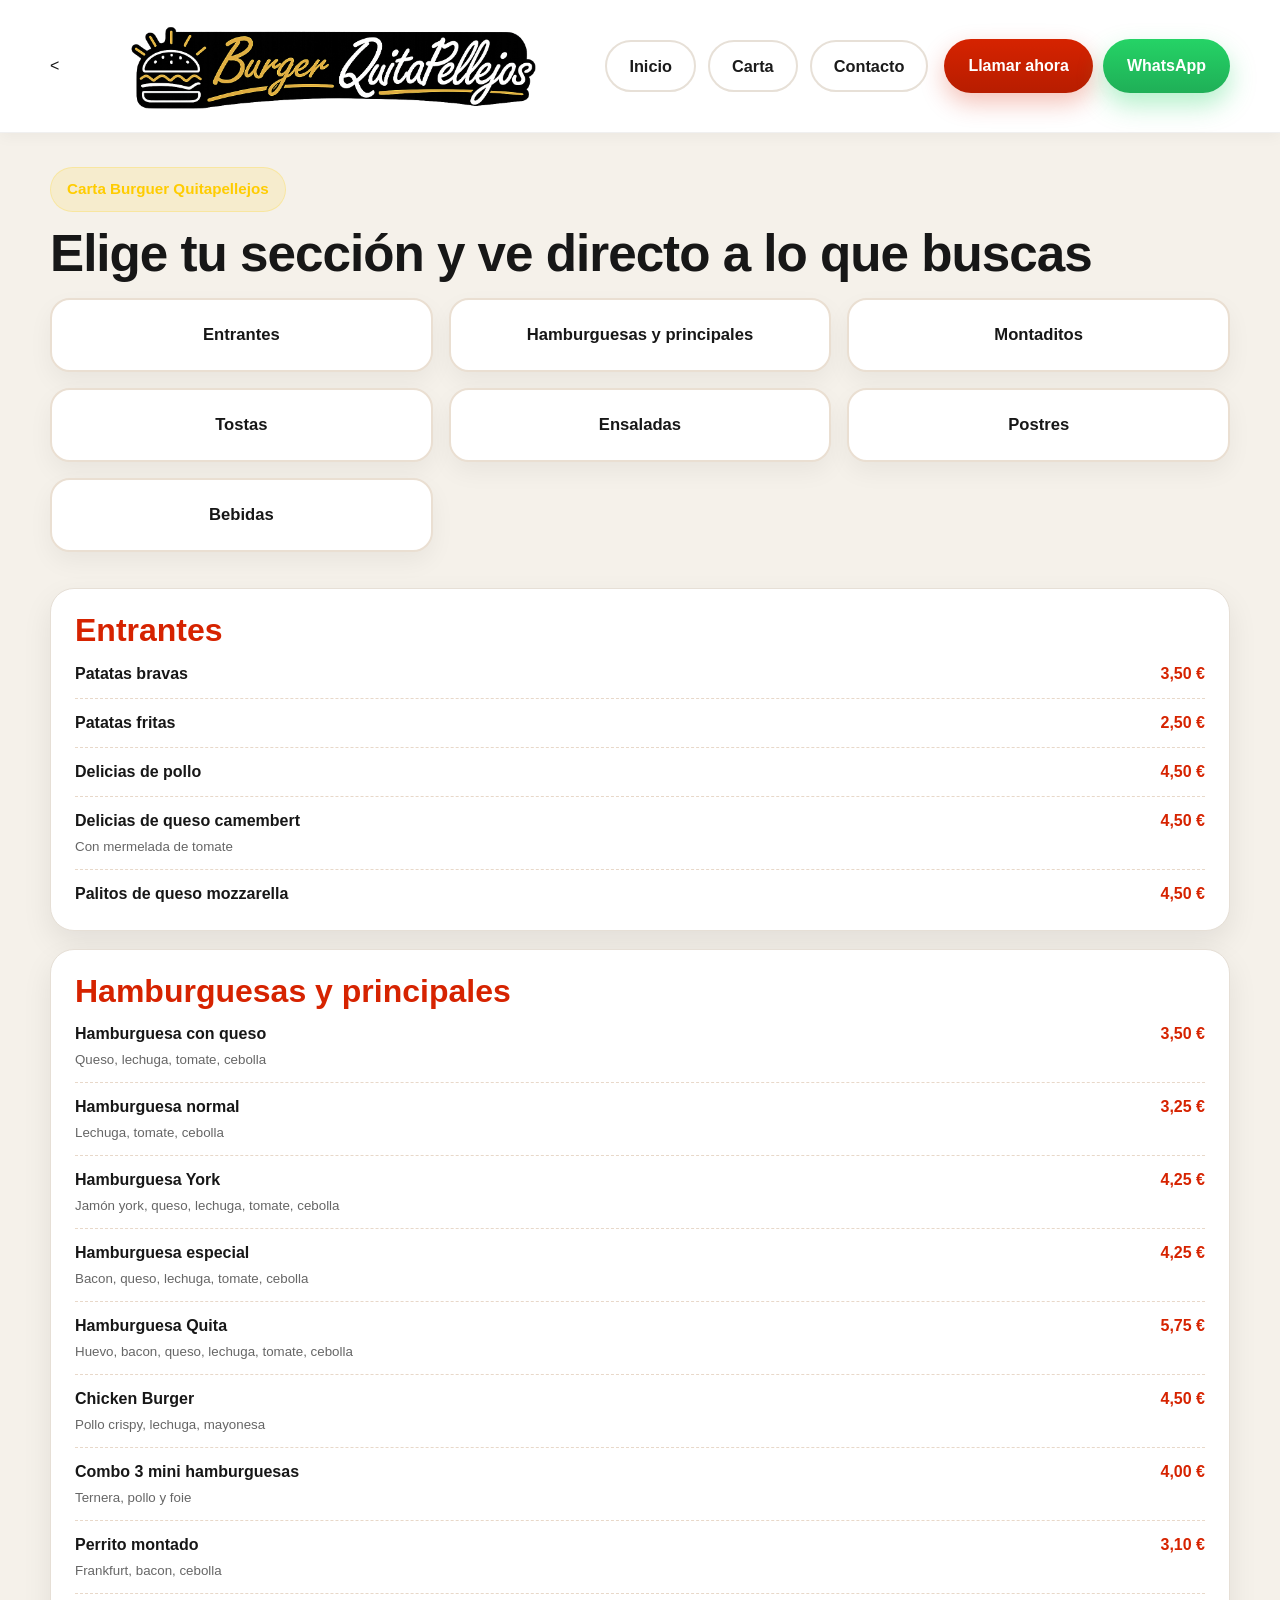
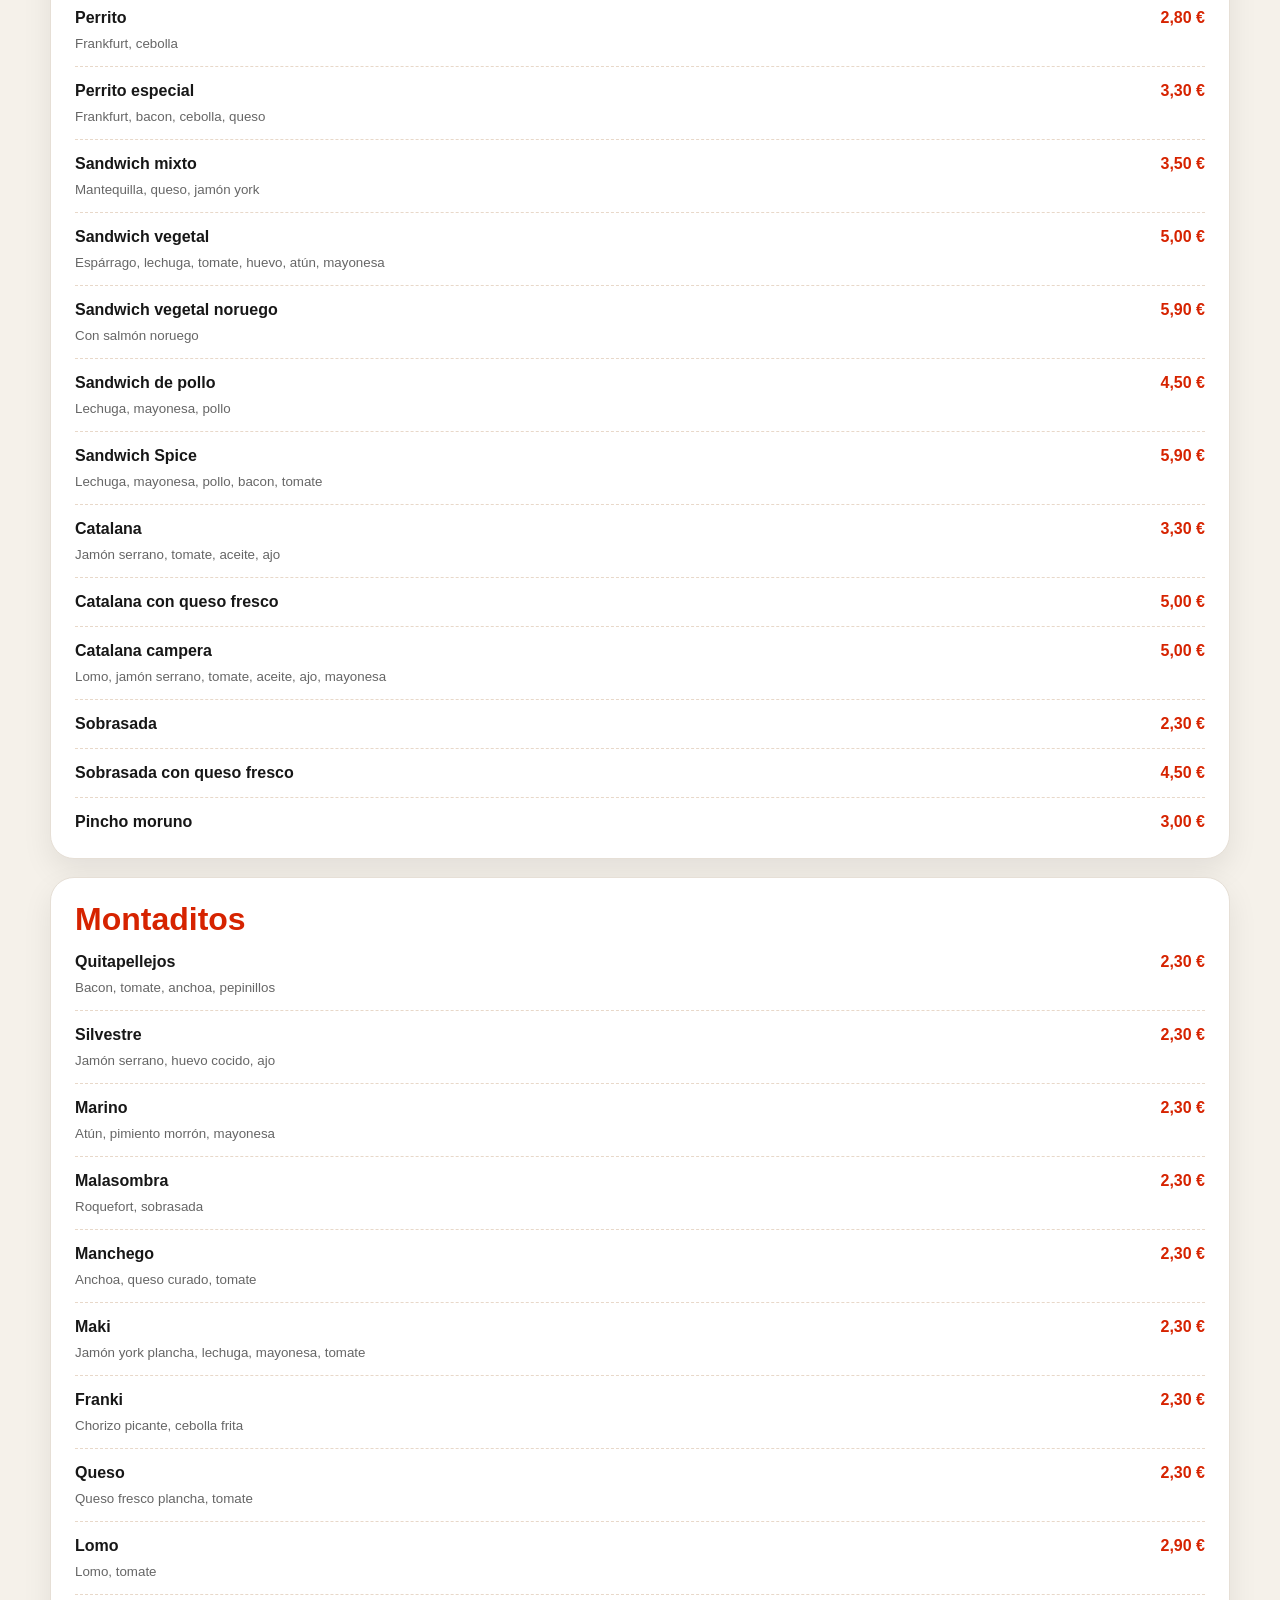
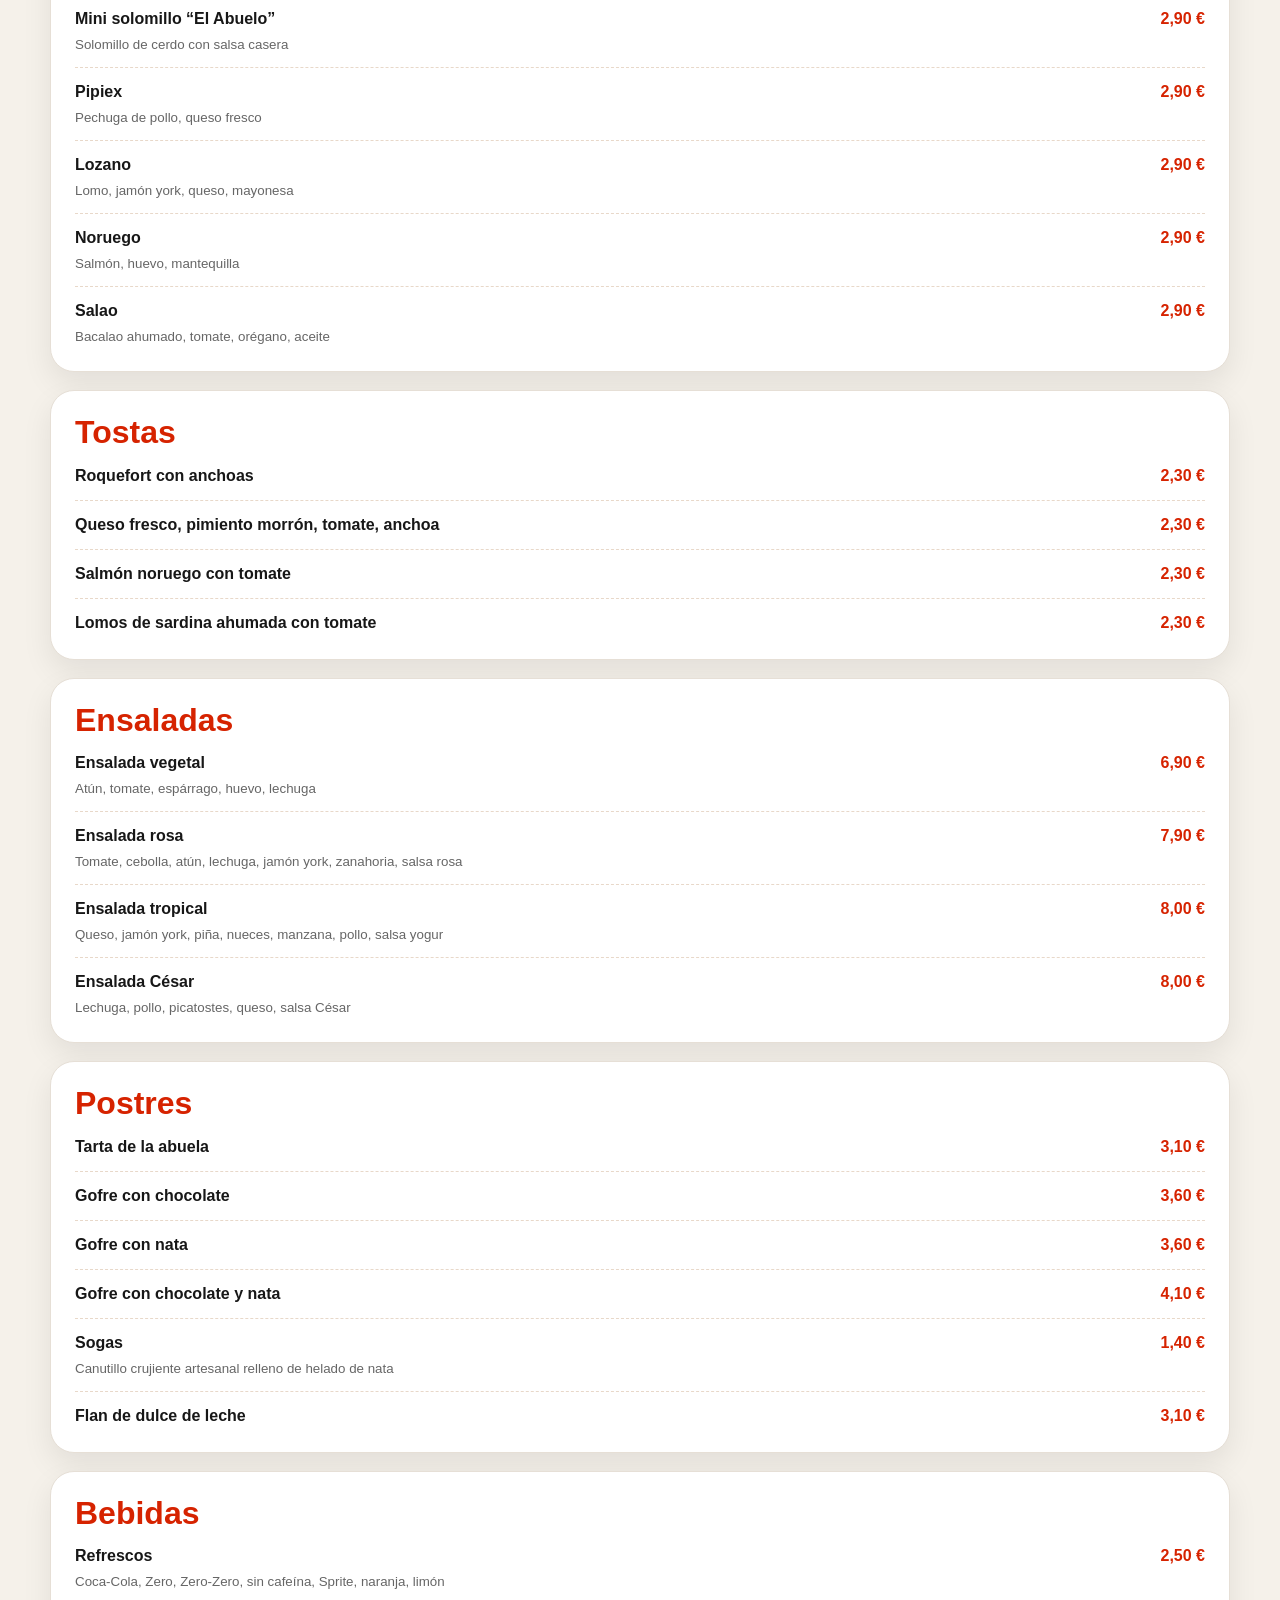
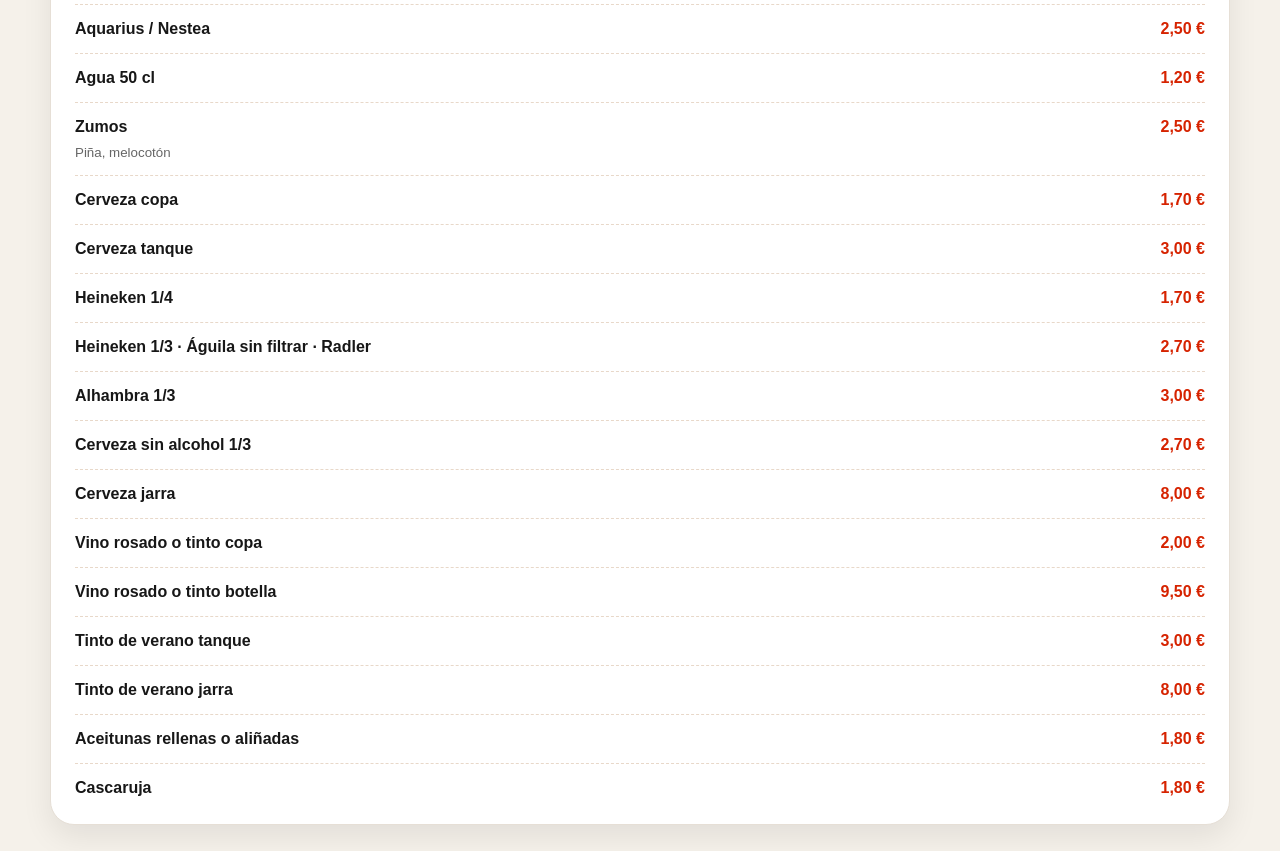
==== carta.html @ f45fd04a "Update carta.html" ====
<!DOCTYPE html>
<html lang="es">
<head>
  <meta charset="UTF-8" />
  <meta name="viewport" content="width=device-width, initial-scale=1.0" />
  <title>Carta | Quitapellejos Burguer Murcia</title>
  <meta name="description" content="Carta de Quitapellejos Burguer en Murcia. Entrantes, hamburguesas, montaditos, tostas, ensaladas, postres y bebidas." />
  <meta name="theme-color" content="#d62300" />
  <link rel="stylesheet" href="style.css" />
</head>
<body>

  <header class="topbar">
    <div class="container topbar-inner">
      <<a href="index.html" class="brand">
  <img src="logo1.png" alt="Burger Quitapellejos" class="brand-logo">
</a>

      <div class="nav">
        <nav class="nav-links">
          <a href="index.html">Inicio</a> 
          <a href="#menu-carta">Carta</a>
          <a href="index.html#contacto">Contacto</a>
        </nav>

        <div class="nav-cta nav-cta-double">
          <a class="btn btn-primary" href="tel:968346465">Llamar ahora</a>
          <a class="btn btn-whatsapp" href="https://wa.me/34639311161?text=Hola,%20quiero%20reservar%20mesa%20en%20Quitapellejos%20Burguer" target="_blank" rel="noopener">WhatsApp</a>
        </div>
      </div>
    </div>
  </header>

  <main id="menu-carta">
    <section class="menu-hero">
      <div class="container">
        <span class="eyebrow menu-eyebrow">Carta Burguer Quitapellejos </span>
        <h1 class="menu-title">Elige tu sección y ve directo a lo que buscas</h1>

        <div class="category-grid category-grid-menu">
          <a class="category-card" href="#entrantes">Entrantes</a>
          <a class="category-card" href="#principales">Hamburguesas y principales</a>
          <a class="category-card" href="#montaditos">Montaditos</a>
          <a class="category-card" href="#tostas">Tostas</a>
          <a class="category-card" href="#ensaladas">Ensaladas</a>
          <a class="category-card" href="#postres">Postres</a>
          <a class="category-card" href="#bebidas">Bebidas</a>
        </div>
      </div>
    </section>

    <section class="section">
      <div class="container full-menu-onecol">

        <article class="menu-card" id="entrantes">
          <h2>Entrantes</h2>
          <div class="menu-list">
            <div class="menu-item" id="patatas-bravas"><div><strong>Patatas bravas</strong></div><span class="price">3,50 €</span></div>
            <div class="menu-item"><div><strong>Patatas fritas</strong></div><span class="price">2,50 €</span></div>
            <div class="menu-item"><div><strong>Delicias de pollo</strong></div><span class="price">4,50 €</span></div>
            <div class="menu-item"><div><strong>Delicias de queso camembert</strong><small>Con mermelada de tomate</small></div><span class="price">4,50 €</span></div>
            <div class="menu-item"><div><strong>Palitos de queso mozzarella</strong></div><span class="price">4,50 €</span></div>
          </div>
        </article>

        <article class="menu-card" id="principales">
          <h2>Hamburguesas y principales</h2>
          <div class="menu-list">
            <div class="menu-item"><div><strong>Hamburguesa con queso</strong><small>Queso, lechuga, tomate, cebolla</small></div><span class="price">3,50 €</span></div>
            <div class="menu-item"><div><strong>Hamburguesa normal</strong><small>Lechuga, tomate, cebolla</small></div><span class="price">3,25 €</span></div>
            <div class="menu-item"><div><strong>Hamburguesa York</strong><small>Jamón york, queso, lechuga, tomate, cebolla</small></div><span class="price">4,25 €</span></div>
            <div class="menu-item"><div><strong>Hamburguesa especial</strong><small>Bacon, queso, lechuga, tomate, cebolla</small></div><span class="price">4,25 €</span></div>
            <div class="menu-item" id="hamburguesa-quita"><div><strong>Hamburguesa Quita</strong><small>Huevo, bacon, queso, lechuga, tomate, cebolla</small></div><span class="price">5,75 €</span></div>
            <div class="menu-item" id="chicken-burger"><div><strong>Chicken Burger</strong><small>Pollo crispy, lechuga, mayonesa</small></div><span class="price">4,50 €</span></div>
            <div class="menu-item"><div><strong>Combo 3 mini hamburguesas</strong><small>Ternera, pollo y foie</small></div><span class="price">4,00 €</span></div>
            <div class="menu-item"><div><strong>Perrito montado</strong><small>Frankfurt, bacon, cebolla</small></div><span class="price">3,10 €</span></div>
            <div class="menu-item"><div><strong>Perrito</strong><small>Frankfurt, cebolla</small></div><span class="price">2,80 €</span></div>
            <div class="menu-item"><div><strong>Perrito especial</strong><small>Frankfurt, bacon, cebolla, queso</small></div><span class="price">3,30 €</span></div>
            <div class="menu-item"><div><strong>Sandwich mixto</strong><small>Mantequilla, queso, jamón york</small></div><span class="price">3,50 €</span></div>
            <div class="menu-item"><div><strong>Sandwich vegetal</strong><small>Espárrago, lechuga, tomate, huevo, atún, mayonesa</small></div><span class="price">5,00 €</span></div>
            <div class="menu-item"><div><strong>Sandwich vegetal noruego</strong><small>Con salmón noruego</small></div><span class="price">5,90 €</span></div>
            <div class="menu-item"><div><strong>Sandwich de pollo</strong><small>Lechuga, mayonesa, pollo</small></div><span class="price">4,50 €</span></div>
            <div class="menu-item"><div><strong>Sandwich Spice</strong><small>Lechuga, mayonesa, pollo, bacon, tomate</small></div><span class="price">5,90 €</span></div>
            <div class="menu-item"><div><strong>Catalana</strong><small>Jamón serrano, tomate, aceite, ajo</small></div><span class="price">3,30 €</span></div>
            <div class="menu-item"><div><strong>Catalana con queso fresco</strong></div><span class="price">5,00 €</span></div>
            <div class="menu-item"><div><strong>Catalana campera</strong><small>Lomo, jamón serrano, tomate, aceite, ajo, mayonesa</small></div><span class="price">5,00 €</span></div>
            <div class="menu-item"><div><strong>Sobrasada</strong></div><span class="price">2,30 €</span></div>
            <div class="menu-item"><div><strong>Sobrasada con queso fresco</strong></div><span class="price">4,50 €</span></div>
            <div class="menu-item"><div><strong>Pincho moruno</strong></div><span class="price">3,00 €</span></div>
          </div>
        </article>

        <article class="menu-card" id="montaditos">
          <h2>Montaditos</h2>
          <div class="menu-list">
            <div class="menu-item" id="montadito-quitapellejos"><div><strong>Quitapellejos</strong><small>Bacon, tomate, anchoa, pepinillos</small></div><span class="price">2,30 €</span></div>
            <div class="menu-item"><div><strong>Silvestre</strong><small>Jamón serrano, huevo cocido, ajo</small></div><span class="price">2,30 €</span></div>
            <div class="menu-item"><div><strong>Marino</strong><small>Atún, pimiento morrón, mayonesa</small></div><span class="price">2,30 €</span></div>
            <div class="menu-item"><div><strong>Malasombra</strong><small>Roquefort, sobrasada</small></div><span class="price">2,30 €</span></div>
            <div class="menu-item"><div><strong>Manchego</strong><small>Anchoa, queso curado, tomate</small></div><span class="price">2,30 €</span></div>
            <div class="menu-item"><div><strong>Maki</strong><small>Jamón york plancha, lechuga, mayonesa, tomate</small></div><span class="price">2,30 €</span></div>
            <div class="menu-item"><div><strong>Franki</strong><small>Chorizo picante, cebolla frita</small></div><span class="price">2,30 €</span></div>
            <div class="menu-item"><div><strong>Queso</strong><small>Queso fresco plancha, tomate</small></div><span class="price">2,30 €</span></div>
            <div class="menu-item"><div><strong>Lomo</strong><small>Lomo, tomate</small></div><span class="price">2,90 €</span></div>
            <div class="menu-item"><div><strong>Mini solomillo “El Abuelo”</strong><small>Solomillo de cerdo con salsa casera</small></div><span class="price">2,90 €</span></div>
            <div class="menu-item"><div><strong>Pipiex</strong><small>Pechuga de pollo, queso fresco</small></div><span class="price">2,90 €</span></div>
            <div class="menu-item"><div><strong>Lozano</strong><small>Lomo, jamón york, queso, mayonesa</small></div><span class="price">2,90 €</span></div>
            <div class="menu-item"><div><strong>Noruego</strong><small>Salmón, huevo, mantequilla</small></div><span class="price">2,90 €</span></div>
            <div class="menu-item"><div><strong>Salao</strong><small>Bacalao ahumado, tomate, orégano, aceite</small></div><span class="price">2,90 €</span></div>
          </div>
        </article>

        <article class="menu-card" id="tostas">
          <h2>Tostas</h2>
          <div class="menu-list">
            <div class="menu-item"><div><strong>Roquefort con anchoas</strong></div><span class="price">2,30 €</span></div>
            <div class="menu-item"><div><strong>Queso fresco, pimiento morrón, tomate, anchoa</strong></div><span class="price">2,30 €</span></div>
            <div class="menu-item"><div><strong>Salmón noruego con tomate</strong></div><span class="price">2,30 €</span></div>
            <div class="menu-item"><div><strong>Lomos de sardina ahumada con tomate</strong></div><span class="price">2,30 €</span></div>
          </div>
        </article>

        <article class="menu-card" id="ensaladas">
          <h2>Ensaladas</h2>
          <div class="menu-list">
            <div class="menu-item"><div><strong>Ensalada vegetal</strong><small>Atún, tomate, espárrago, huevo, lechuga</small></div><span class="price">6,90 €</span></div>
            <div class="menu-item"><div><strong>Ensalada rosa</strong><small>Tomate, cebolla, atún, lechuga, jamón york, zanahoria, salsa rosa</small></div><span class="price">7,90 €</span></div>
            <div class="menu-item"><div><strong>Ensalada tropical</strong><small>Queso, jamón york, piña, nueces, manzana, pollo, salsa yogur</small></div><span class="price">8,00 €</span></div>
            <div class="menu-item"><div><strong>Ensalada César</strong><small>Lechuga, pollo, picatostes, queso, salsa César</small></div><span class="price">8,00 €</span></div>
          </div>
        </article>

        <article class="menu-card" id="postres">
          <h2>Postres</h2>
          <div class="menu-list">
            <div class="menu-item"><div><strong>Tarta de la abuela</strong></div><span class="price">3,10 €</span></div>
            <div class="menu-item"><div><strong>Gofre con chocolate</strong></div><span class="price">3,60 €</span></div>
            <div class="menu-item"><div><strong>Gofre con nata</strong></div><span class="price">3,60 €</span></div>
            <div class="menu-item"><div><strong>Gofre con chocolate y nata</strong></div><span class="price">4,10 €</span></div>
            <div class="menu-item"><div><strong>Sogas</strong><small>Canutillo crujiente artesanal relleno de helado de nata</small></div><span class="price">1,40 €</span></div>
            <div class="menu-item"><div><strong>Flan de dulce de leche</strong></div><span class="price">3,10 €</span></div>
          </div>
        </article>

        <article class="menu-card" id="bebidas">
          <h2>Bebidas</h2>
          <div class="menu-list">
            <div class="menu-item"><div><strong>Refrescos</strong><small>Coca-Cola, Zero, Zero-Zero, sin cafeína, Sprite, naranja, limón</small></div><span class="price">2,50 €</span></div>
            <div class="menu-item"><div><strong>Aquarius / Nestea</strong></div><span class="price">2,50 €</span></div>
            <div class="menu-item"><div><strong>Agua 50 cl</strong></div><span class="price">1,20 €</span></div>
            <div class="menu-item"><div><strong>Zumos</strong><small>Piña, melocotón</small></div><span class="price">2,50 €</span></div>
            <div class="menu-item"><div><strong>Cerveza copa</strong></div><span class="price">1,70 €</span></div>
            <div class="menu-item"><div><strong>Cerveza tanque</strong></div><span class="price">3,00 €</span></div>
            <div class="menu-item"><div><strong>Heineken 1/4</strong></div><span class="price">1,70 €</span></div>
            <div class="menu-item"><div><strong>Heineken 1/3 · Águila sin filtrar · Radler</strong></div><span class="price">2,70 €</span></div>
            <div class="menu-item"><div><strong>Alhambra 1/3</strong></div><span class="price">3,00 €</span></div>
            <div class="menu-item"><div><strong>Cerveza sin alcohol 1/3</strong></div><span class="price">2,70 €</span></div>
            <div class="menu-item"><div><strong>Cerveza jarra</strong></div><span class="price">8,00 €</span></div>
            <div class="menu-item"><div><strong>Vino rosado o tinto copa</strong></div><span class="price">2,00 €</span></div>
            <div class="menu-item"><div><strong>Vino rosado o tinto botella</strong></div><span class="price">9,50 €</span></div>
            <div class="menu-item"><div><strong>Tinto de verano tanque</strong></div><span class="price">3,00 €</span></div>
            <div class="menu-item"><div><strong>Tinto de verano jarra</strong></div><span class="price">8,00 €</span></div>
            <div class="menu-item"><div><strong>Aceitunas rellenas o aliñadas</strong></div><span class="price">1,80 €</span></div>
            <div class="menu-item"><div><strong>Cascaruja</strong></div><span class="price">1,80 €</span></div>
          </div>
        </article>

      </div>
    </section>

  </main>

</body>
</html>
---- style.css ----
:root{
  --bg:#f5f1ea;
  --white:#ffffff;
  --text:#171717;
  --muted:#666666;
  --primary:#d62300;
  --primary-dark:#b71d00;
  --secondary:#ffcc00;
  --secondary-dark:#e0b300;
  --dark:#1b1b1b;
  --dark-2:#2a2a2a;
  --line:#e6dfd6;
  --soft:#fff8e7;
  --shadow:0 12px 30px rgba(0,0,0,.08);
  --shadow-strong:0 18px 42px rgba(0,0,0,.18);
  --radius:24px;
  --radius-sm:18px;
  --max:1180px;
}

*{
  box-sizing:border-box;
  margin:0;
  padding:0;
}

html{
  scroll-behavior:smooth;
}

body{
  font-family:Arial, Helvetica, sans-serif;
  background:var(--bg);
  color:var(--text);
  line-height:1.5;
}

a{
  text-decoration:none;
  color:inherit;
}

img{
  max-width:100%;
  display:block;
}

.container{
  width:min(var(--max), calc(100% - 28px));
  margin:auto;
}

/* CABECERA */
.topbar{
  position:sticky;
  top:0;
  z-index:1000;
  background:rgba(255,255,255,.96);
  backdrop-filter:blur(10px);
  border-bottom:1px solid rgba(0,0,0,.06);
  box-shadow:0 4px 14px rgba(0,0,0,.04);
  width:100%;
}

.topbar-inner{
  display:flex;
  align-items:center;
  justify-content:space-between;
  gap:30px; /* antes 20 */
  min-height:110px;
  padding:18px 0;
}

.brand{
  display:flex;
  align-items:center;
  justify-content:flex-start;
  flex:0 0 auto;
}

.brand-logo{
  display:block;
  height:96px;
  width:auto;
  max-width:520px;
  object-fit:contain;
}

.brand-text{
  display:flex;
  flex-direction:column;
  gap:2px;
}

.brand-text strong{
  font-size:1.2rem;
  line-height:1.1;
}

.brand-text span{
  color:var(--muted);
  font-size:.96rem;
}

.nav{
  display:flex;
  align-items:center;
  gap:16px;
}

.nav-links{
  display:flex;
  align-items:center;
  gap:12px;
}

.nav-links a{
  display:inline-flex;
  align-items:center;
  justify-content:center;
  min-height:52px;
  padding:0 22px;
  border-radius:999px;
  font-weight:900;
  font-size:1.02rem;
  background:#fff;
  border:2px solid #e7e0d7;
  color:var(--dark);
  transition:.2s ease;
}

.nav-links a:hover{
  background:var(--primary);
  color:#fff;
  border-color:var(--primary);
  transform:translateY(-1px);
}

.nav-cta{
  display:flex;
}

.nav-cta-double{
  display:flex;
  gap:10px;
  align-items:center;
}

/* BOTONES */
.btn{
  display:inline-flex;
  align-items:center;
  justify-content:center;
  min-height:54px;
  padding:0 24px;
  border-radius:999px;
  border:none;
  font-weight:800;
  font-size:1rem;
  cursor:pointer;
  transition:.2s ease;
  text-align:center;
}

.btn-primary{
  background:linear-gradient(180deg,var(--primary) 0%, var(--primary-dark) 100%);
  color:#fff;
  box-shadow:0 10px 24px rgba(214,35,0,.28);
}

.btn-primary:hover{
  transform:translateY(-1px);
}

.btn-secondary{
  background:linear-gradient(180deg,var(--secondary) 0%, var(--secondary-dark) 100%);
  color:#1a1a1a;
  box-shadow:0 10px 24px rgba(255,204,0,.22);
}

.btn-secondary:hover{
  transform:translateY(-1px);
}

.btn-whatsapp{
  background:linear-gradient(180deg,#25d366 0%, #1faf57 100%);
  color:#fff;
  box-shadow:0 12px 26px rgba(37,211,102,.35);
  font-weight:900;
}

.btn-whatsapp:hover{
  transform:translateY(-1px);
}

.btn-outline{
  background:#fff;
  color:var(--primary);
  border:2px solid var(--primary);
}

/* HERO */
.hero{
  padding:34px 0 26px;
}

.hero-grid{
  display:grid;
  grid-template-columns:1.12fr .88fr;
  gap:22px;
  align-items:stretch;
}

.hero-card,
.panel,
.menu-card,
.contact-card,
.info-strip,
.feature-card{
  background:#fff;
  border:1px solid var(--line);
  border-radius:var(--radius);
  box-shadow:var(--shadow);
}

.hero-card{
  position:relative;
  overflow:hidden;
  padding:42px;
  color:#fff;
  background:
    radial-gradient(circle at 85% 18%, rgba(255,204,0,.18), transparent 18%),
    linear-gradient(180deg, #262626 0%, #111111 100%);
  box-shadow:var(--shadow-strong);
}

.hero-card-photo{
  position:relative;
  min-height:560px;
  background:
    linear-gradient(rgba(0,0,0,.55), rgba(0,0,0,.75)),
    url('hero-burguer.jpg') center center / cover no-repeat;
}

.hero-overlay{
  position:absolute;
  inset:0;
  background:
    linear-gradient(90deg, rgba(0,0,0,.72) 0%, rgba(0,0,0,.40) 52%, rgba(0,0,0,.58) 100%);
}

.hero-content{
  position:relative;
  z-index:2;
  max-width:720px;
}

.eyebrow{
  display:inline-block;
  margin-bottom:14px;
  padding:10px 16px;
  border-radius:999px;
  background:rgba(255,204,0,.12);
  border:1px solid rgba(255,204,0,.22);
  color:var(--secondary);
  font-weight:800;
  font-size:.95rem;
}

.menu-eyebrow{
  margin-bottom:16px;
}

h1,h2,h3{
  margin:0 0 14px;
}

h1{
  font-size:clamp(2.2rem,4vw,4rem);
  line-height:1.02;
  letter-spacing:-1px;
}

h2{
  font-size:clamp(1.7rem,2.5vw,2.4rem);
  line-height:1.08;
}

h3{
  font-size:1.18rem;
}

.hero p{
  font-size:1.08rem;
  color:rgba(255,255,255,.86);
  max-width:58ch;
  margin-bottom:20px;
}

.hero p strong{
  color:#fff;
}

.hero-actions{
  display:flex;
  flex-wrap:wrap;
  gap:14px;
  margin:26px 0 22px;
}

/* PANEL */
.panel{
  overflow:hidden;
}

.panel-top{
  background:linear-gradient(180deg,var(--primary) 0%, var(--primary-dark) 100%);
  color:#fff;
  padding:22px 22px 14px;
}

.panel-body{
  padding:22px;
}

/* LO MÁS PEDIDO */
.top-products{
  display:grid;
  gap:12px;
}

.top-product-btn{
  display:flex;
  align-items:center;
  justify-content:space-between;
  gap:12px;
  min-height:72px;
  padding:16px 18px;
  border-radius:18px;
  background:#fff7ef;
  border:2px solid #f1dfc8;
  color:#191919;
  font-weight:800;
  font-size:1.02rem;
  transition:.2s ease;
}

.top-product-btn:hover{
  background:var(--secondary);
  border-color:var(--secondary);
  color:#111;
  transform:translateY(-1px);
}

/* HORARIO */
.schedule-strip{
  padding:0 0 26px;
}

.schedule-strip-inner{
  display:grid;
  grid-template-columns:repeat(3,1fr);
  gap:16px;
  background:linear-gradient(180deg,#d62300 0%, #b71d00 100%);
  color:#fff;
  border-radius:24px;
  padding:22px;
  box-shadow:0 16px 34px rgba(214,35,0,.18);
}

.schedule-item{
  background:rgba(255,255,255,.08);
  border:1px solid rgba(255,255,255,.12);
  border-radius:18px;
  padding:16px;
}

.schedule-item strong{
  display:block;
  margin-bottom:6px;
  font-size:1rem;
}

.schedule-item span{
  display:block;
  color:rgba(255,255,255,.92);
}

/* SECCIONES */
.section{
  padding:26px 0;
}

.section-head{
  display:flex;
  align-items:end;
  justify-content:space-between;
  gap:16px;
  margin-bottom:18px;
}

.section-head p{
  color:var(--muted);
  max-width:62ch;
}

.grid-3{
  display:grid;
  grid-template-columns:repeat(3,1fr);
  gap:18px;
}

.category-grid{
  display:grid;
  grid-template-columns:repeat(3,1fr);
  gap:16px;
}

.category-grid-menu{
  margin-top:18px;
}

.category-card{
  display:flex;
  align-items:center;
  justify-content:center;
  min-height:74px;
  padding:16px 18px;
  border-radius:20px;
  background:#ffffff;
  border:2px solid #eadfd2;
  box-shadow:0 10px 24px rgba(0,0,0,.05);
  font-weight:900;
  font-size:1.04rem;
  text-align:center;
  transition:.2s ease;
}

.category-card:hover{
  background:var(--primary);
  color:#fff;
  border-color:var(--primary);
  transform:translateY(-1px);
}

/* CARTA */
.menu-card{
  padding:24px;
}

.menu-card h2,
.menu-card h3{
  color:var(--primary);
}

.menu-list{
  display:grid;
  gap:12px;
}

.menu-item{
  display:flex;
  align-items:flex-start;
  justify-content:space-between;
  gap:14px;
  padding-bottom:12px;
  border-bottom:1px dashed #e8d8c9;
  scroll-margin-top:110px;
}

.menu-item:last-child{
  border-bottom:none;
  padding-bottom:0;
}

.menu-item strong{
  display:block;
  font-size:1rem;
}

.menu-item small{
  display:block;
  color:var(--muted);
  margin-top:4px;
}

.price{
  white-space:nowrap;
  font-weight:900;
  color:var(--primary);
}

/* INFO */
.info-strip{
  padding:22px;
  display:grid;
  grid-template-columns:repeat(3,1fr);
  gap:16px;
}

.info-strip div{
  background:#fff9ef;
  border:1px solid #f0e1b7;
  border-radius:18px;
  padding:15px;
}

.info-strip strong{
  display:block;
  color:var(--primary);
  margin-bottom:4px;
}

/* RESEÑAS */
.reviews-grid{
  display:grid;
  grid-template-columns:repeat(3,1fr);
  gap:18px;
}

.review-card{
  background:#fff;
  border:1px solid #e6dfd6;
  border-radius:24px;
  padding:24px;
  box-shadow:0 12px 30px rgba(0,0,0,.06);
}

.review-stars{
  color:#ffb800;
  font-size:1.2rem;
  margin-bottom:12px;
  letter-spacing:2px;
}

.review-card p{
  color:#444;
  margin-bottom:14px;
}

/* CONTACTO */
.contact-wrap{
  display:grid;
  grid-template-columns:1fr 1fr;
  gap:18px;
}

.contact-card{
  padding:26px;
}

.contact-card p{
  margin:0 0 14px;
  color:var(--muted);
}

.contact-card .btn{
  width:100%;
  margin-top:10px;
}

.map-embed{
  width:100%;
  min-height:100%;
  border:0;
  border-radius:var(--radius);
  box-shadow:var(--shadow);
}

/* HERO CARTA */
.menu-hero{
  padding:34px 0 10px;
}

.menu-title{
  color:var(--text);
  margin-bottom:8px;
}

.menu-subtitle{
  color:var(--muted);
  font-size:1.05rem;
}

.full-menu-onecol{
  display:grid;
  gap:18px;
}

/* BARRA INFERIOR CARTA */
.sticky-order-bar{
  position:sticky;
  bottom:0;
  padding:16px 0 22px;
  background:linear-gradient(to top, rgba(245,241,234,1), rgba(245,241,234,.86), rgba(245,241,234,0));
}

.sticky-order-inner{
  display:grid;
  grid-template-columns:1fr 1fr;
  gap:12px;
}

/* FOOTER */
footer{
  padding:34px 0 44px;
  text-align:center;
  color:var(--muted);
  font-size:.97rem;
}

/* TABLET */
@media (max-width:980px){
  .hero-grid,
  .grid-3,
  .contact-wrap,
  .info-strip,
  .schedule-strip-inner,
  .reviews-grid,
  .category-grid{
    grid-template-columns:1fr;
  }

  .badges{
    grid-template-columns:1fr;
  }

  .topbar-inner{
    flex-direction:column;
    align-items:center;
    text-align:center;
  }

  .nav{
    flex-direction:column;
    width:100%;
  }

  .nav-links{
    justify-content:center;
    flex-wrap:wrap;
    width:100%;
  }

  .nav-cta{
    width:100%;
    justify-content:center;
  }
}

/* MÓVIL */
@media screen and (max-width: 640px){

  .topbar{
    position: relative !important;
    top: auto !important;
    box-shadow: none !important;
    border-bottom: none !important;
    backdrop-filter: none !important;
    background: #fff !important;
  }

  .topbar-inner{
    display:flex;
    flex-direction:column;
    align-items:center;
    justify-content:center;
    gap:14px;
    min-height:auto !important;
    padding:20px 10px 12px !important;
  }

  .brand{
    width:100%;
    display:flex;
    justify-content:center;
    align-items:center;
  }

  .brand-logo{
    display:block;
    width:94% !important;
    max-width:420px !important;
    height:auto !important;
    max-height:none !important;
    object-fit:contain;
    margin:0 auto 6px;
  }

  .nav{
    width:100%;
    display:flex;
    flex-direction:column;
    gap:12px;
    margin-top:2px;
  }

  .nav-links{
    display:grid;
    grid-template-columns:repeat(3,1fr);
    gap:10px;
    width:100%;
  }

  .nav-links a{
    width:100%;
    min-height:52px;
    font-size:1rem;
    border-radius:16px;
    padding:0 10px;
  }

  .nav-cta-double{
    display:flex;
    flex-direction:column;
    width:100%;
    gap:12px;
  }

  .nav-cta-double .btn{
    width:100%;
    min-height:58px;
    font-size:1.02rem;
    border-radius:20px;
  }

  .hero{
    padding-top:18px;
  }

  .hero-card,
  .menu-card,
  .contact-card,
  .panel{
    border-radius:22px;
  }

  .hero-card{
    padding:24px 18px;
  }

  .hero-card-photo{
    min-height:auto;
  }

  h1{
    font-size:clamp(1.9rem,8vw,3rem);
    line-height:1.05;
  }

  .hero-actions{
    flex-direction:column;
  }

  .hero-actions .btn{
    width:100%;
    min-height:54px;
    font-size:1rem;
  }

  .top-product-btn,
  .category-card{
    min-height:68px;
    font-size:.98rem;
    padding:14px 16px;
  }

  .schedule-strip-inner,
  .category-grid,
  .contact-wrap,
  .sticky-order-inner{
    grid-template-columns:1fr;
  }

  .section-head{
    flex-direction:column;
    align-items:flex-start;
  }
}
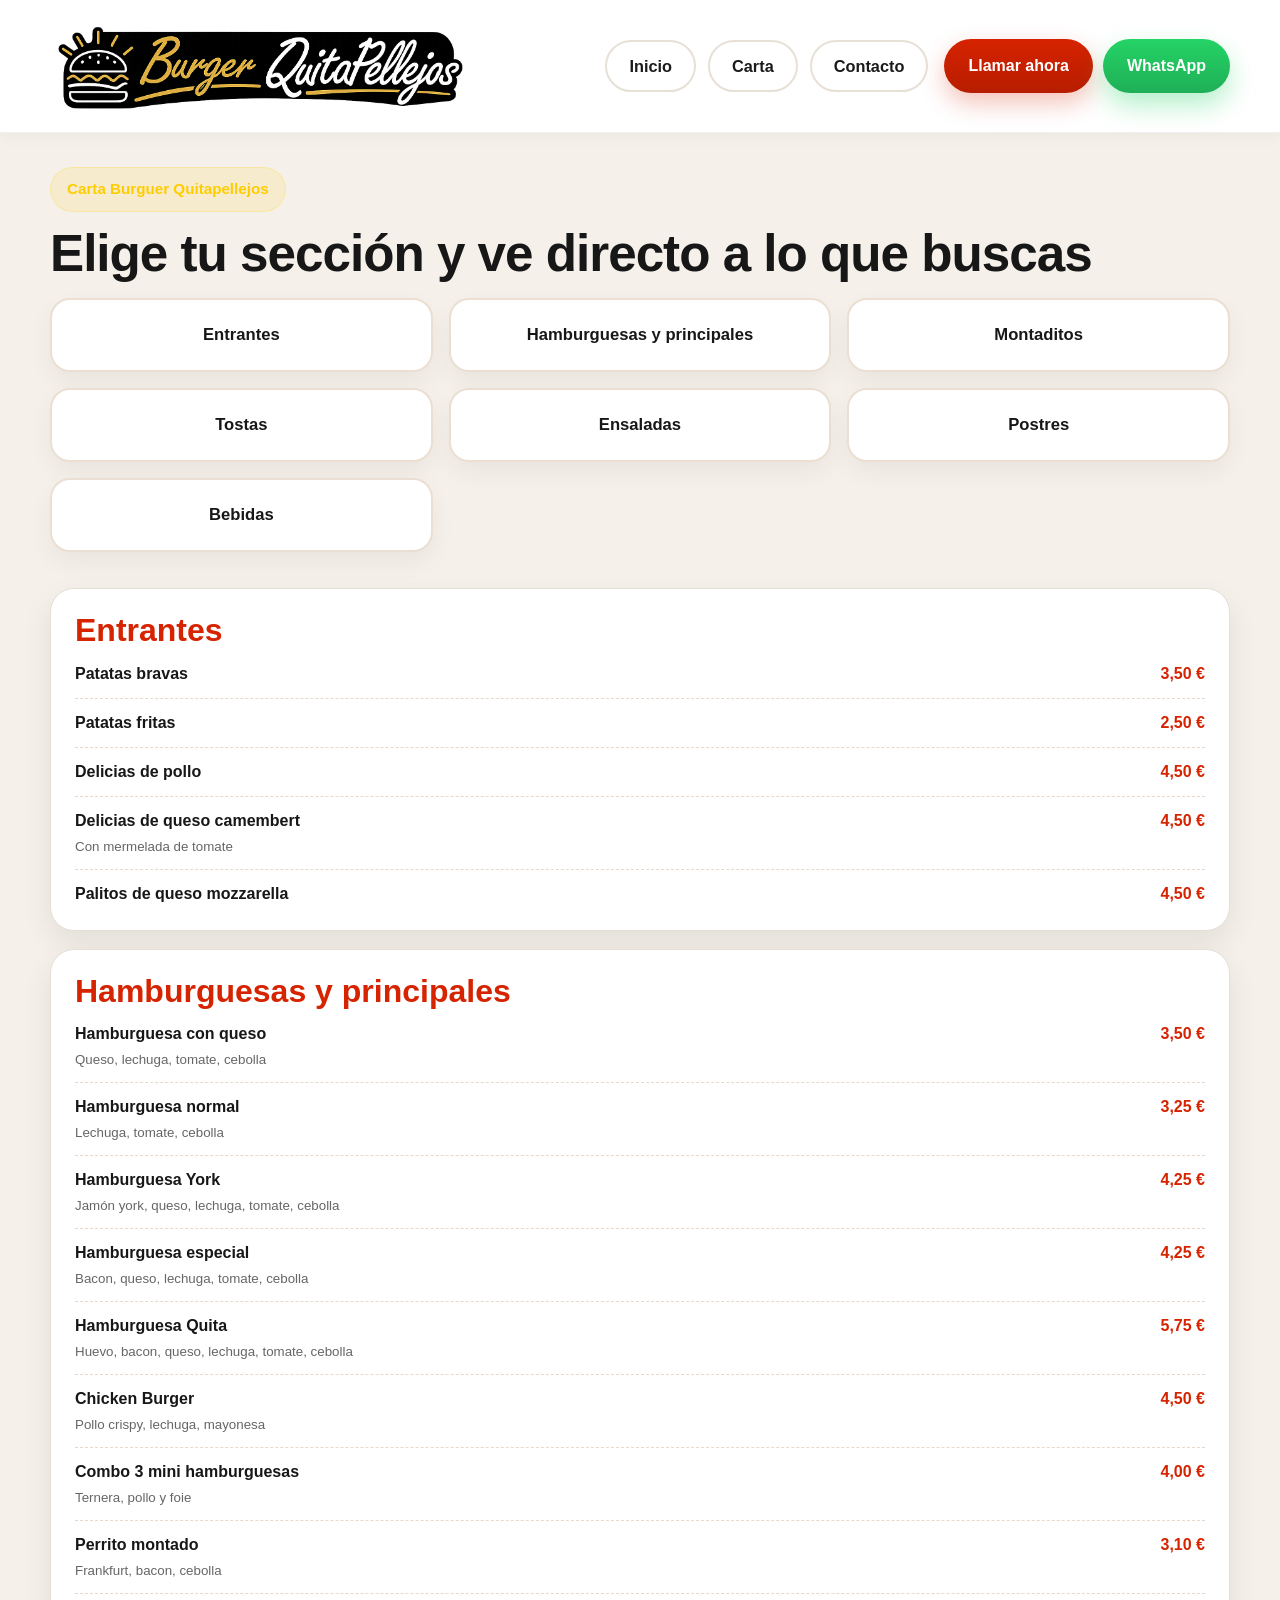
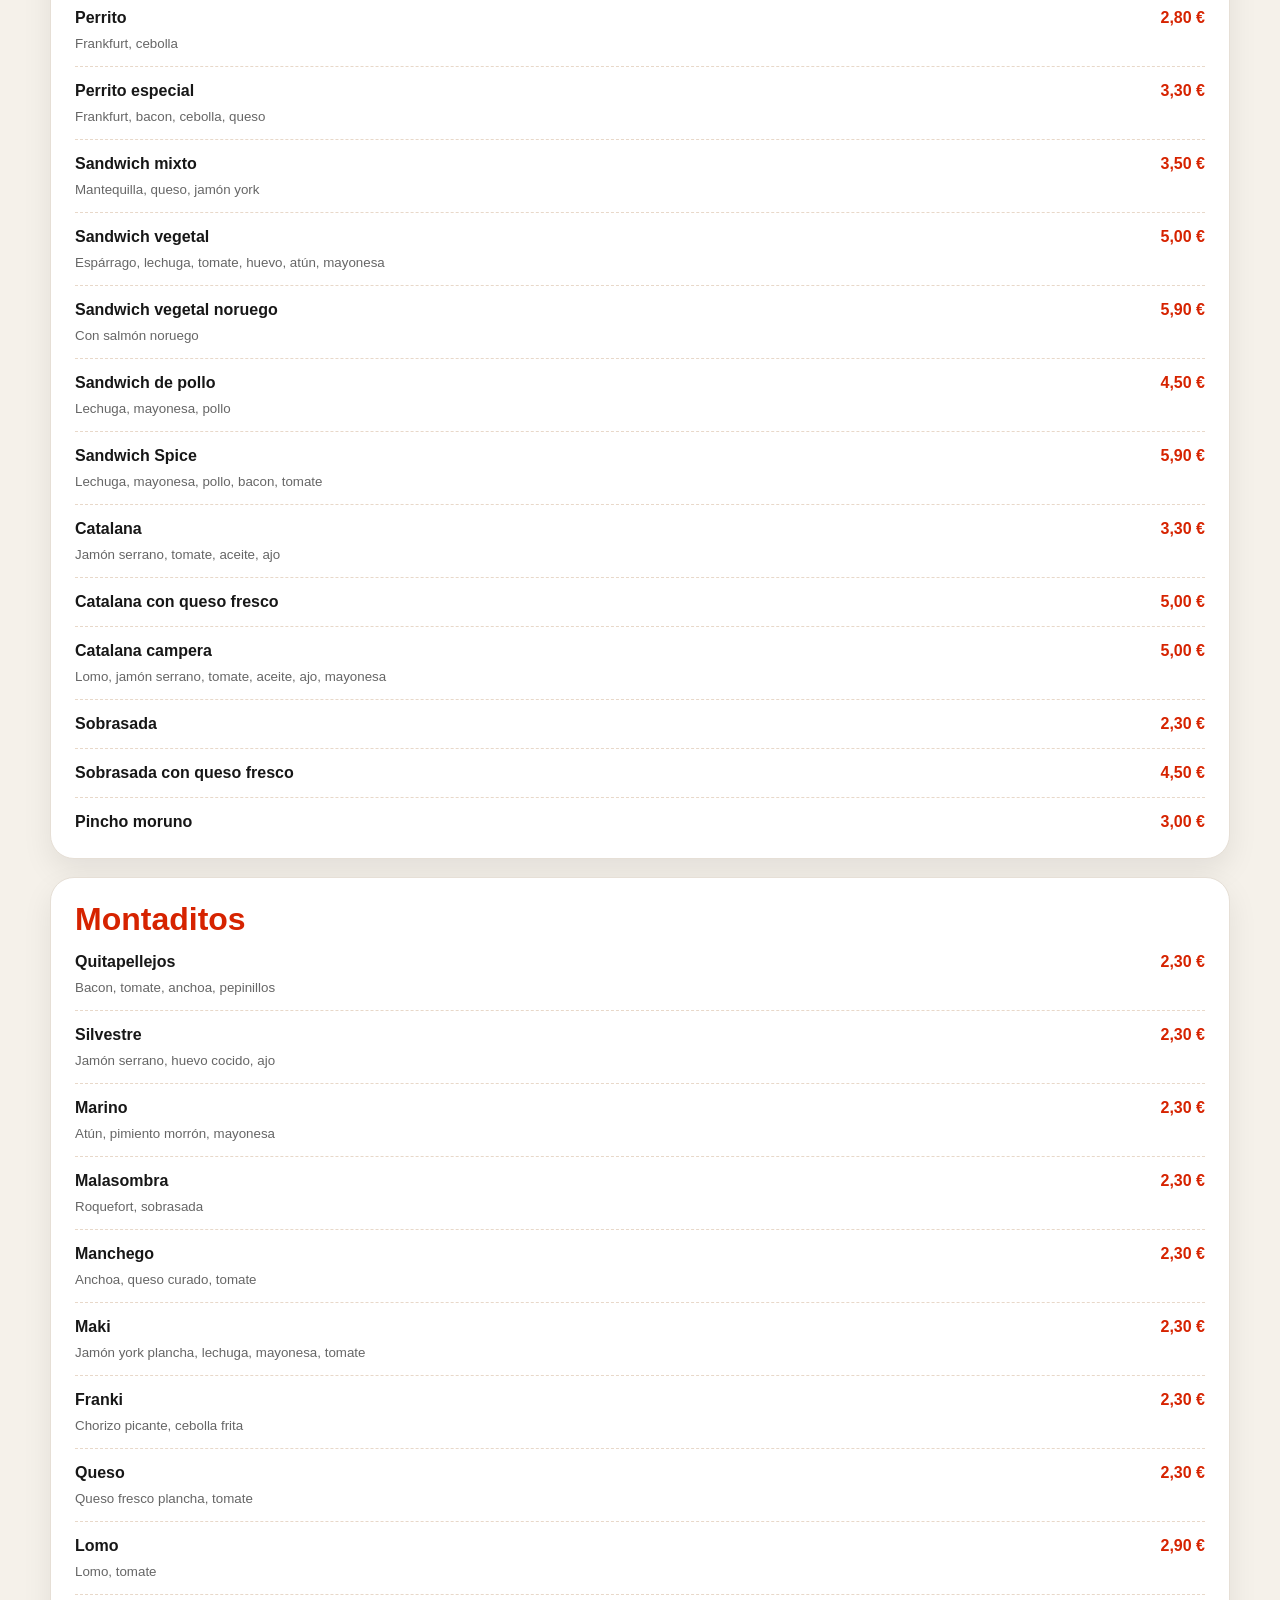
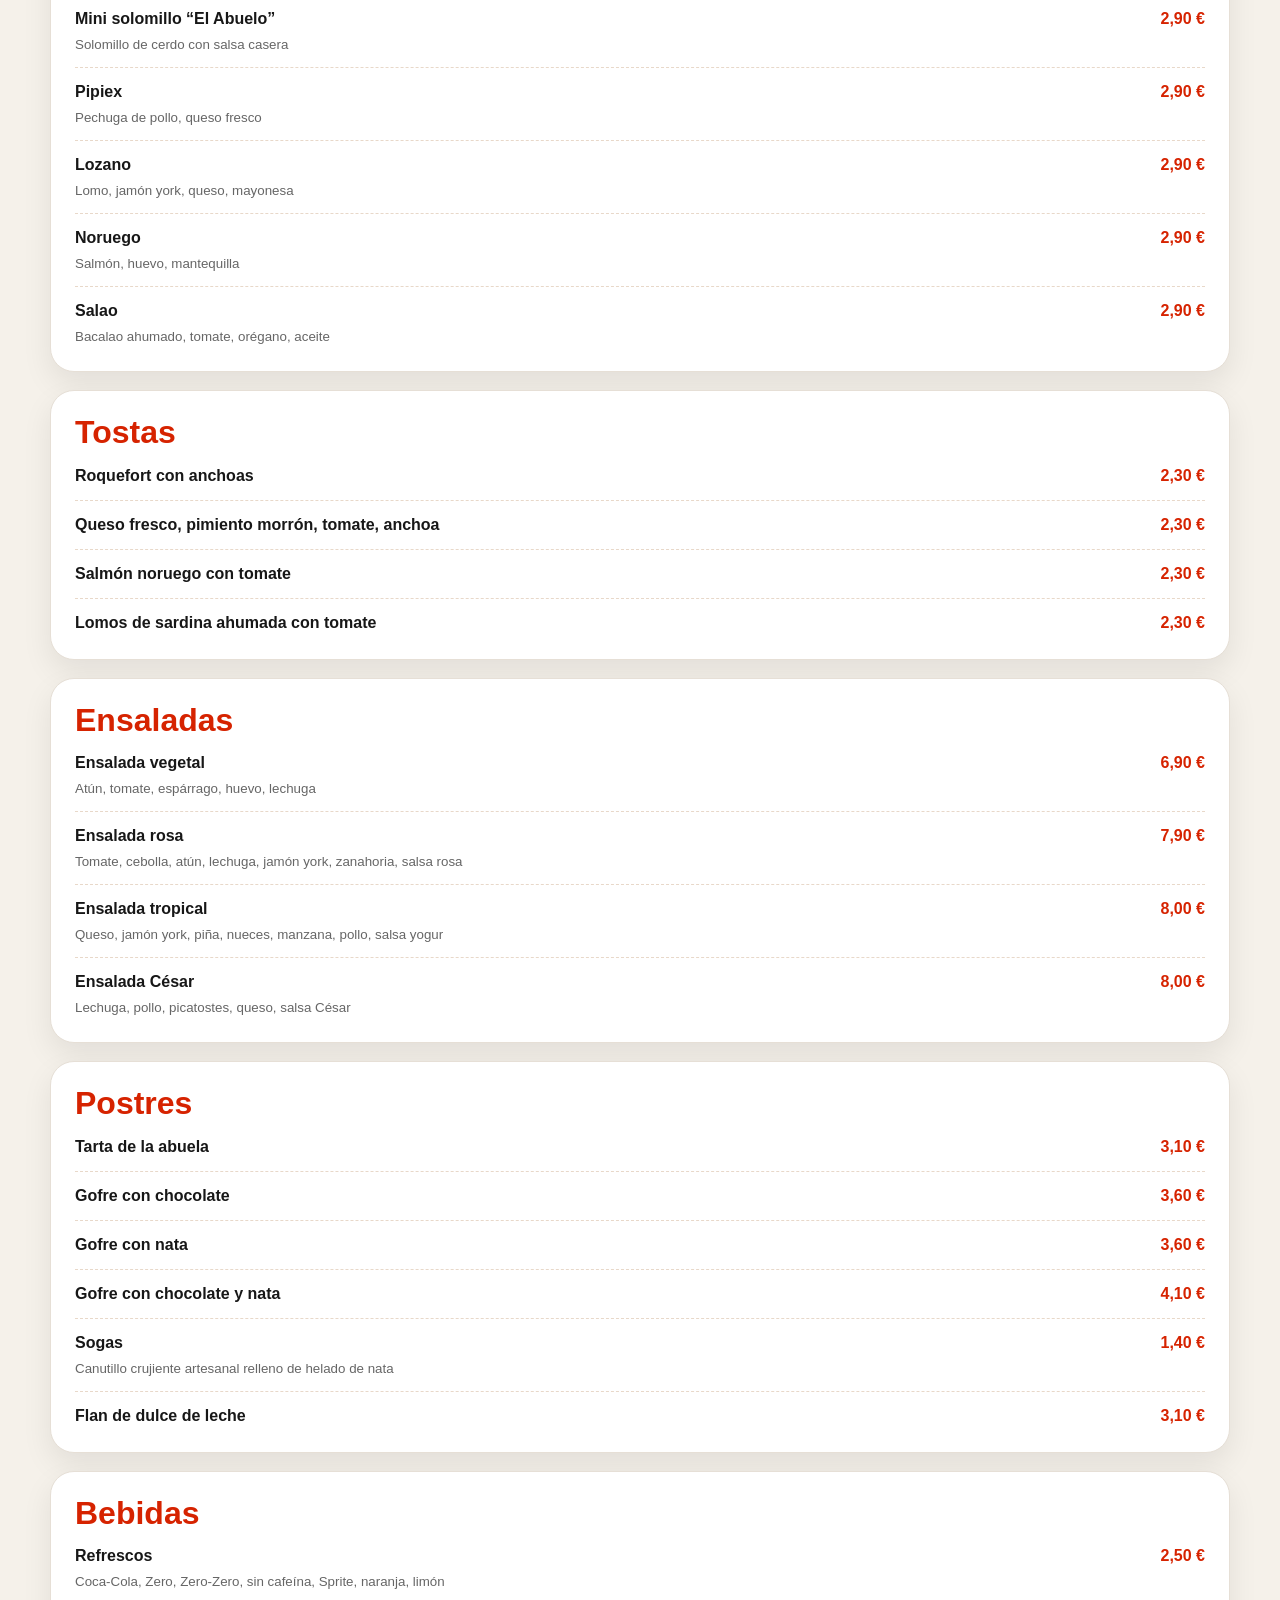
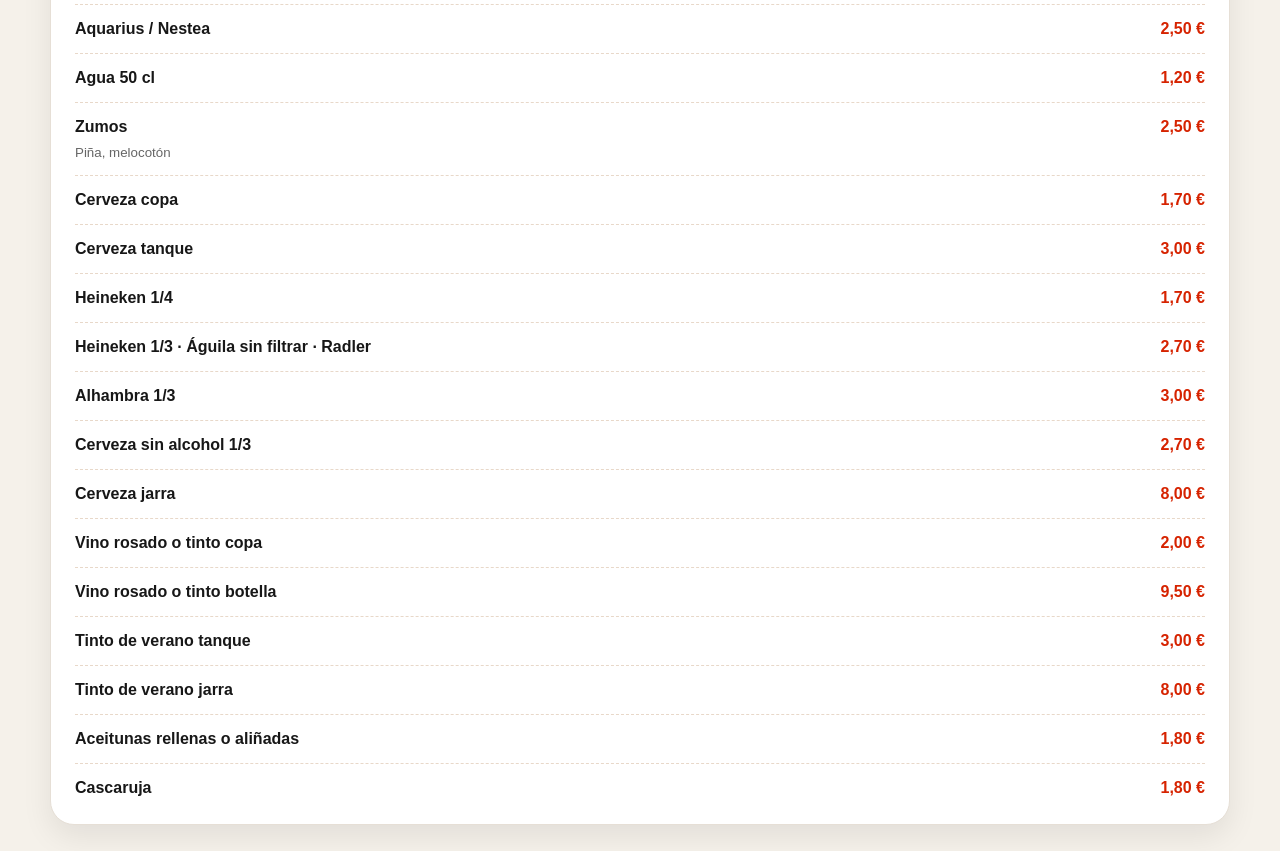
==== commit 9b2b5a1c: "Update carta.html" ====
--- a/carta.html
+++ b/carta.html
@@ -12,7 +12,7 @@
 
   <header class="topbar">
     <div class="container topbar-inner">
-      <<a href="index.html" class="brand">
+      <a href="index.html" class="brand">
   <img src="logo1.png" alt="Burger Quitapellejos" class="brand-logo">
 </a>
 
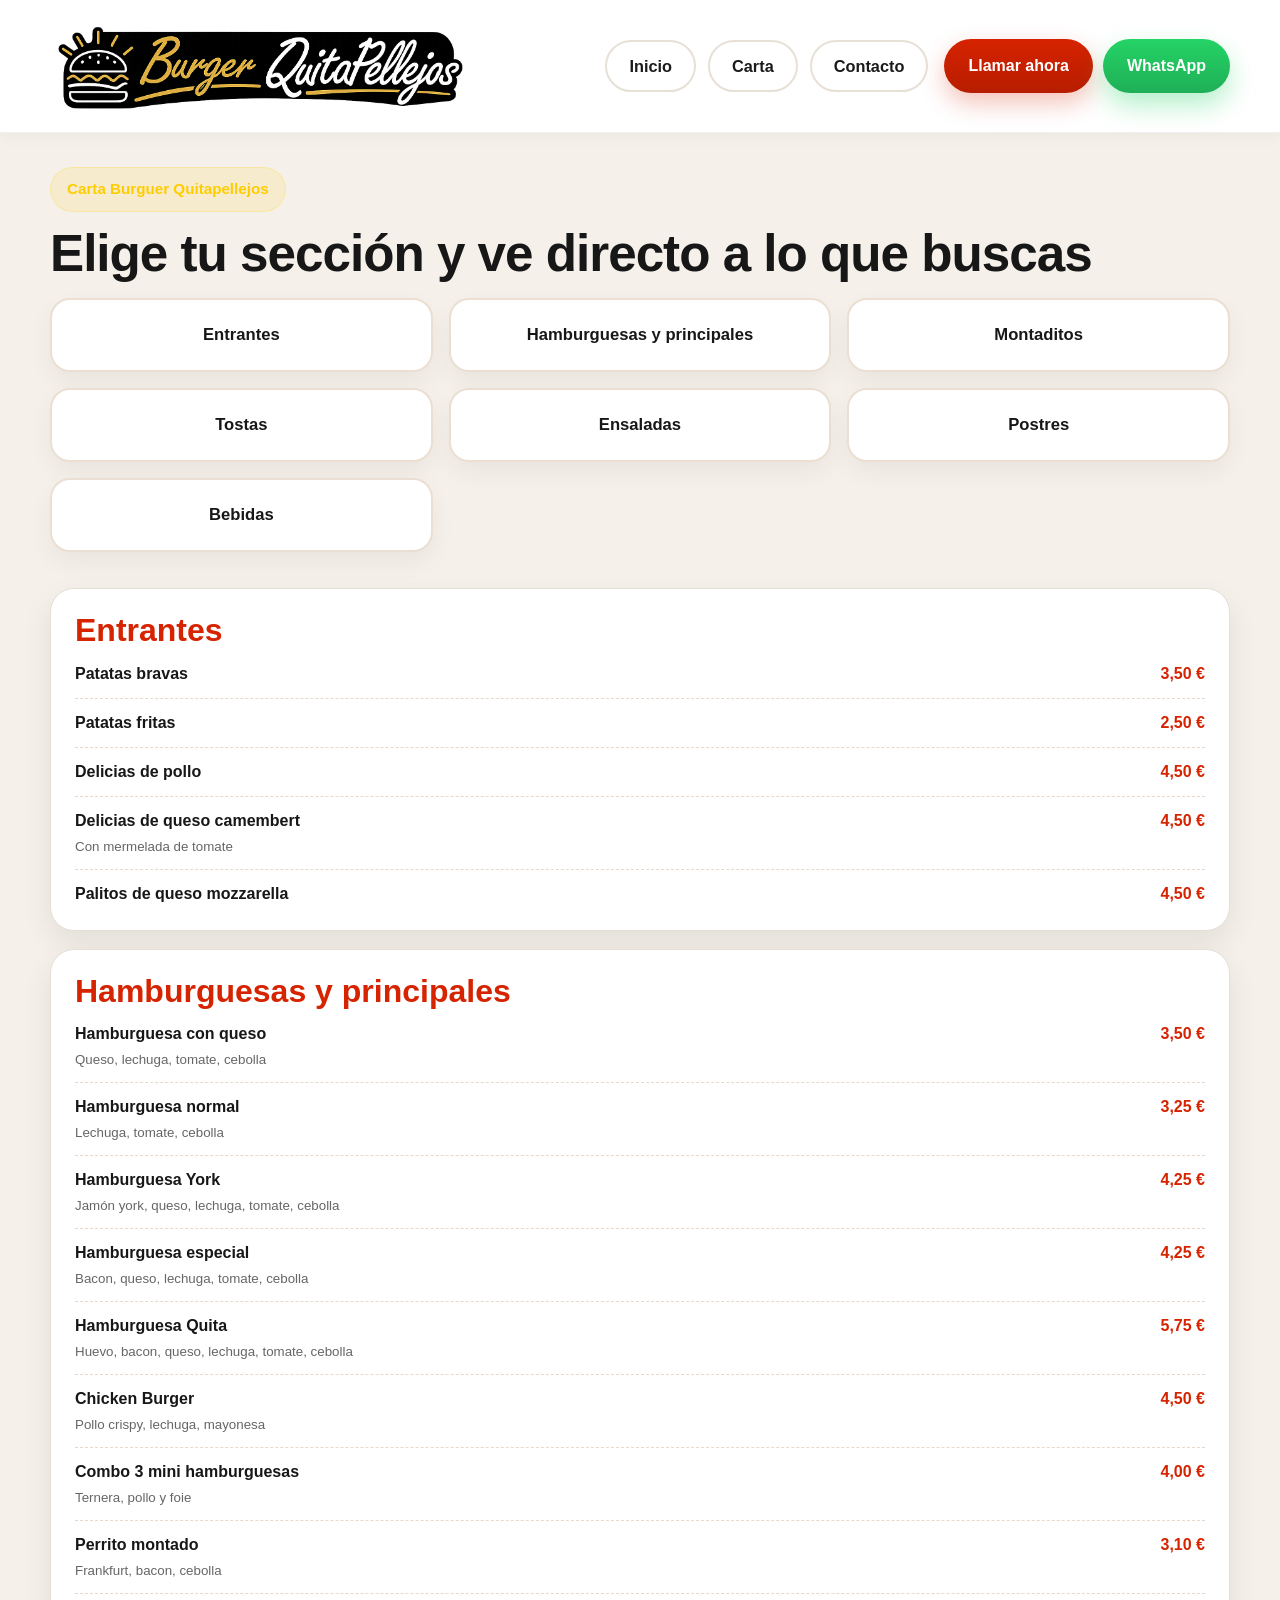
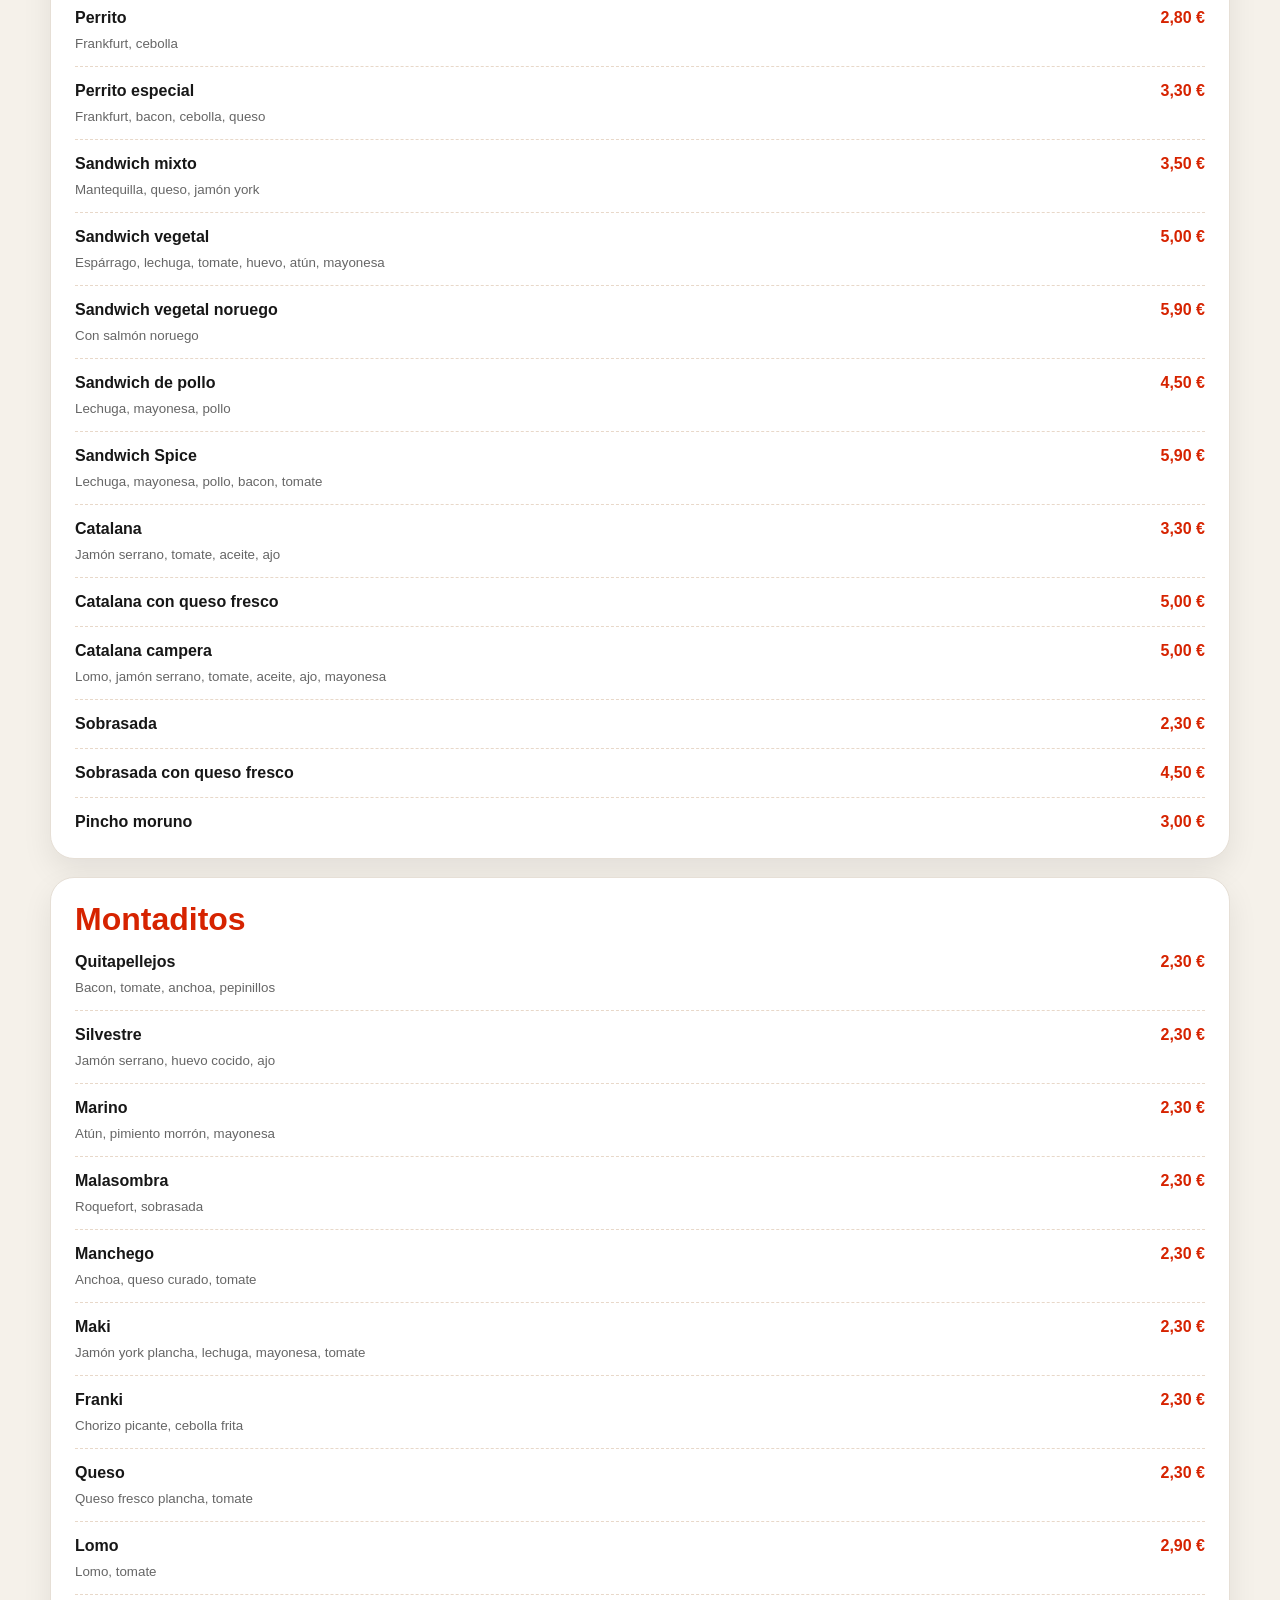
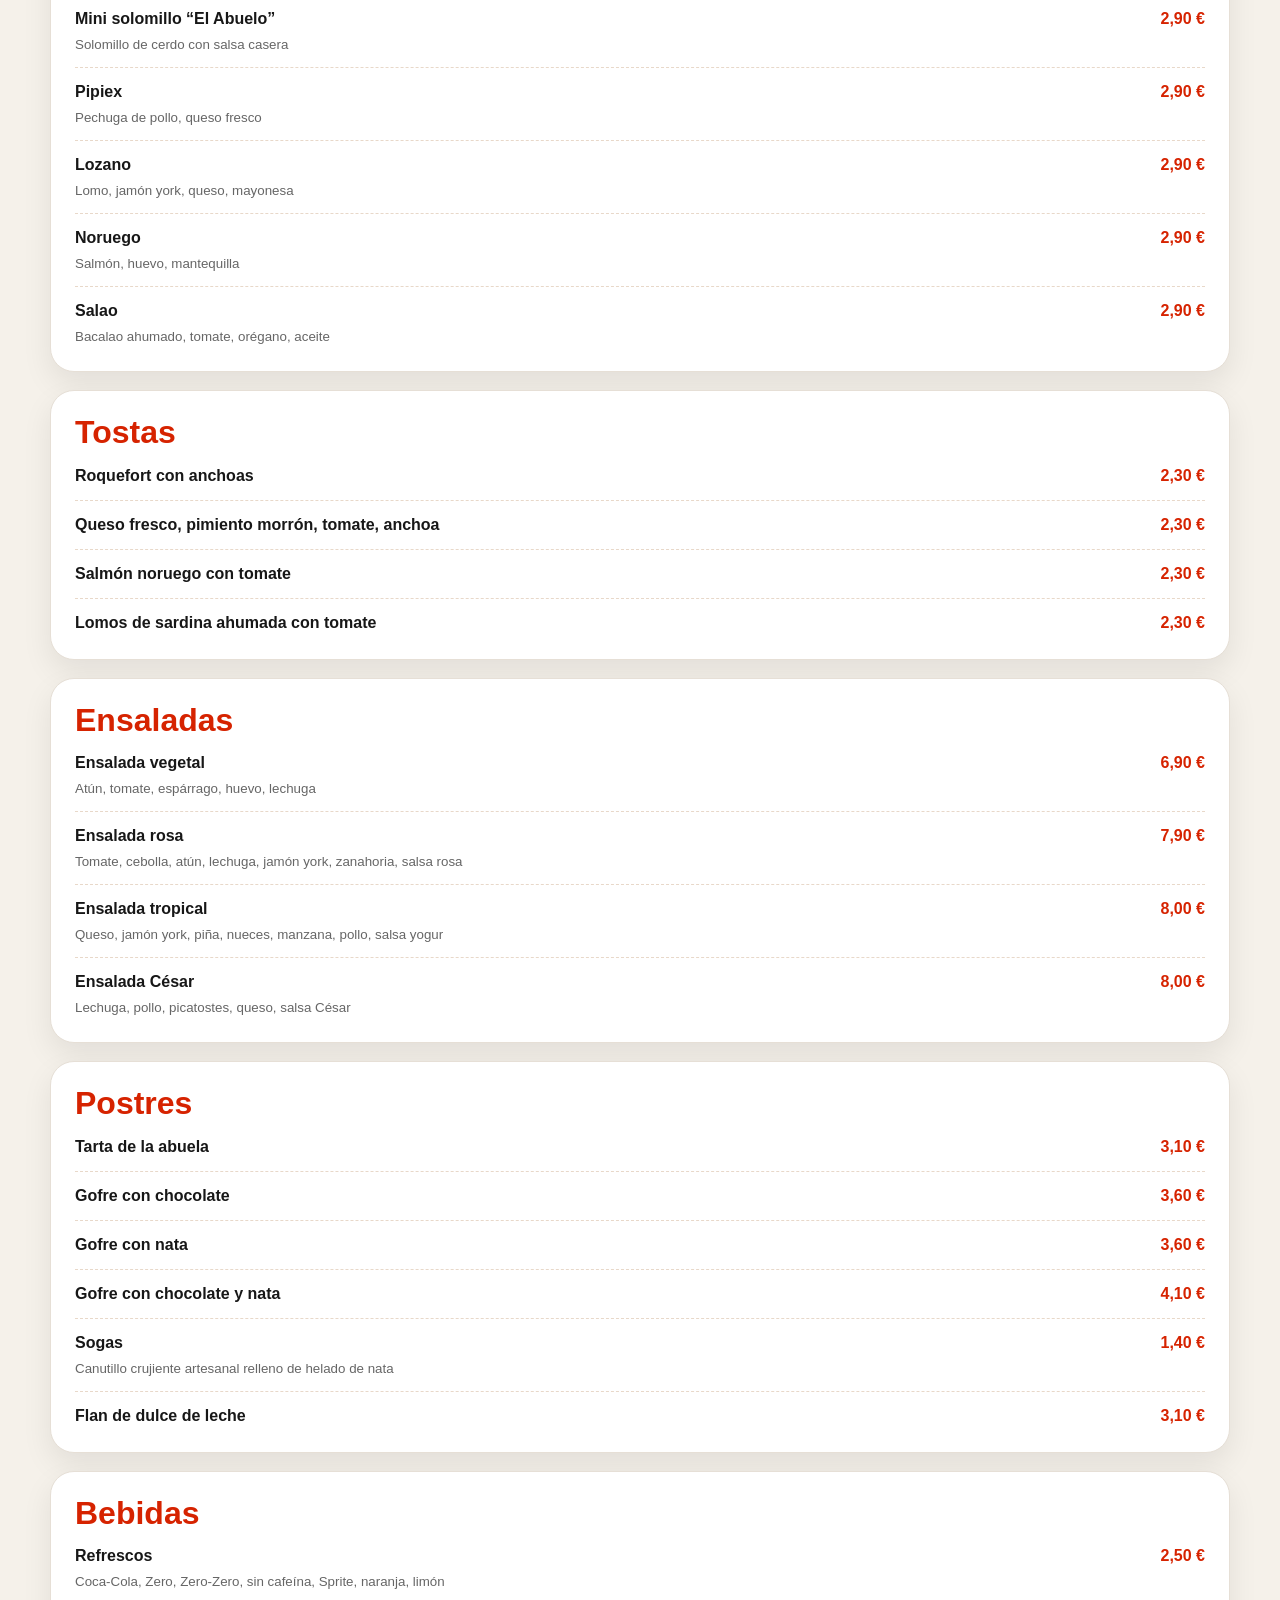
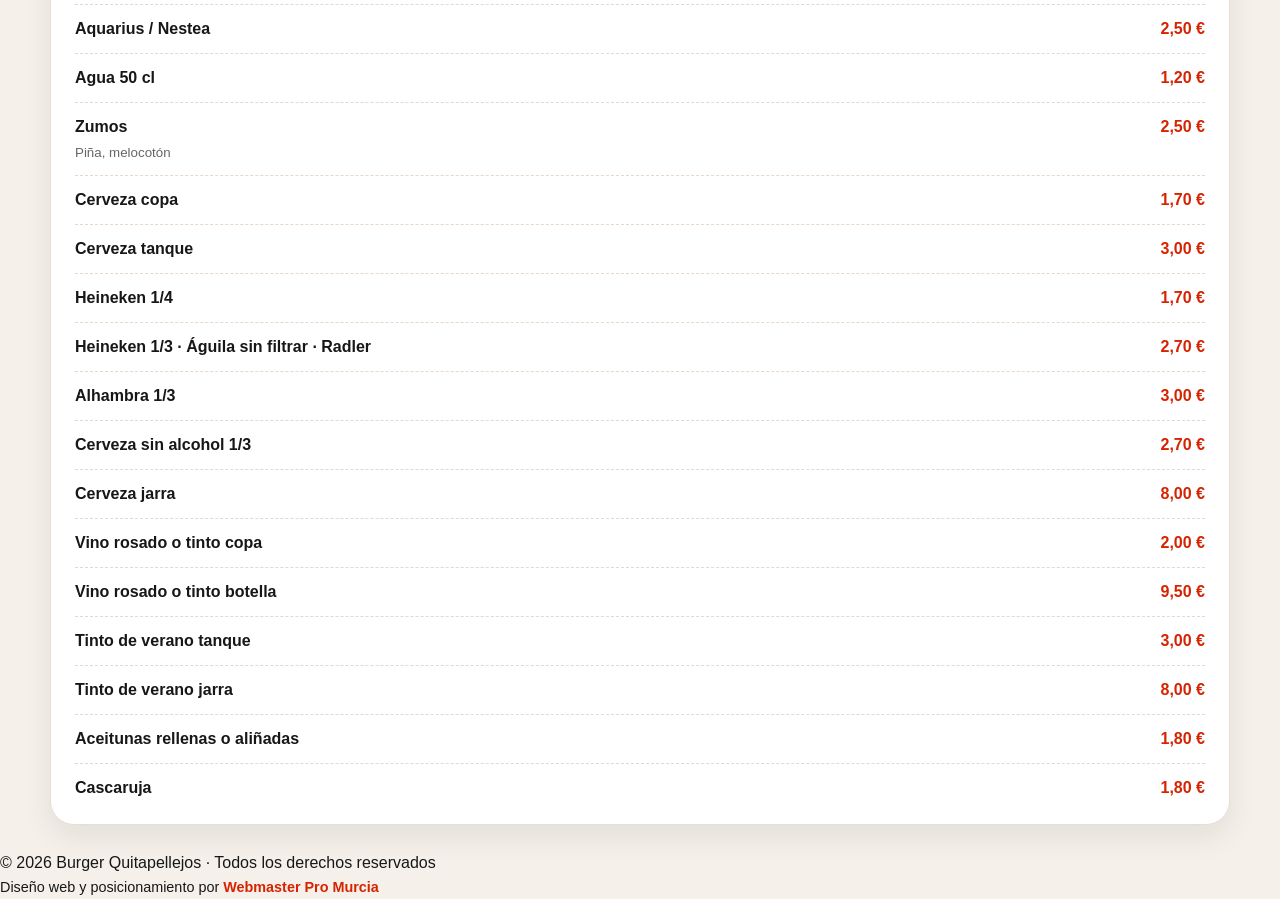
==== commit 01f84015: "Update carta.html" ====
--- a/carta.html
+++ b/carta.html
@@ -167,7 +167,15 @@
 
       </div>
     </section>
-
+<p>
+  © 2026 Burger Quitapellejos · Todos los derechos reservados<br>
+  <span style="font-size:0.9rem;">
+    Diseño web y posicionamiento por 
+    <a href="https://solucionesintegralesmurcia.github.io/webmasterpro/#inicio" target="_blank" rel="noopener" style="color:#d62300; font-weight:700;">
+      Webmaster Pro Murcia
+    </a>
+  </span>
+</p>
   </main>
 
 </body>
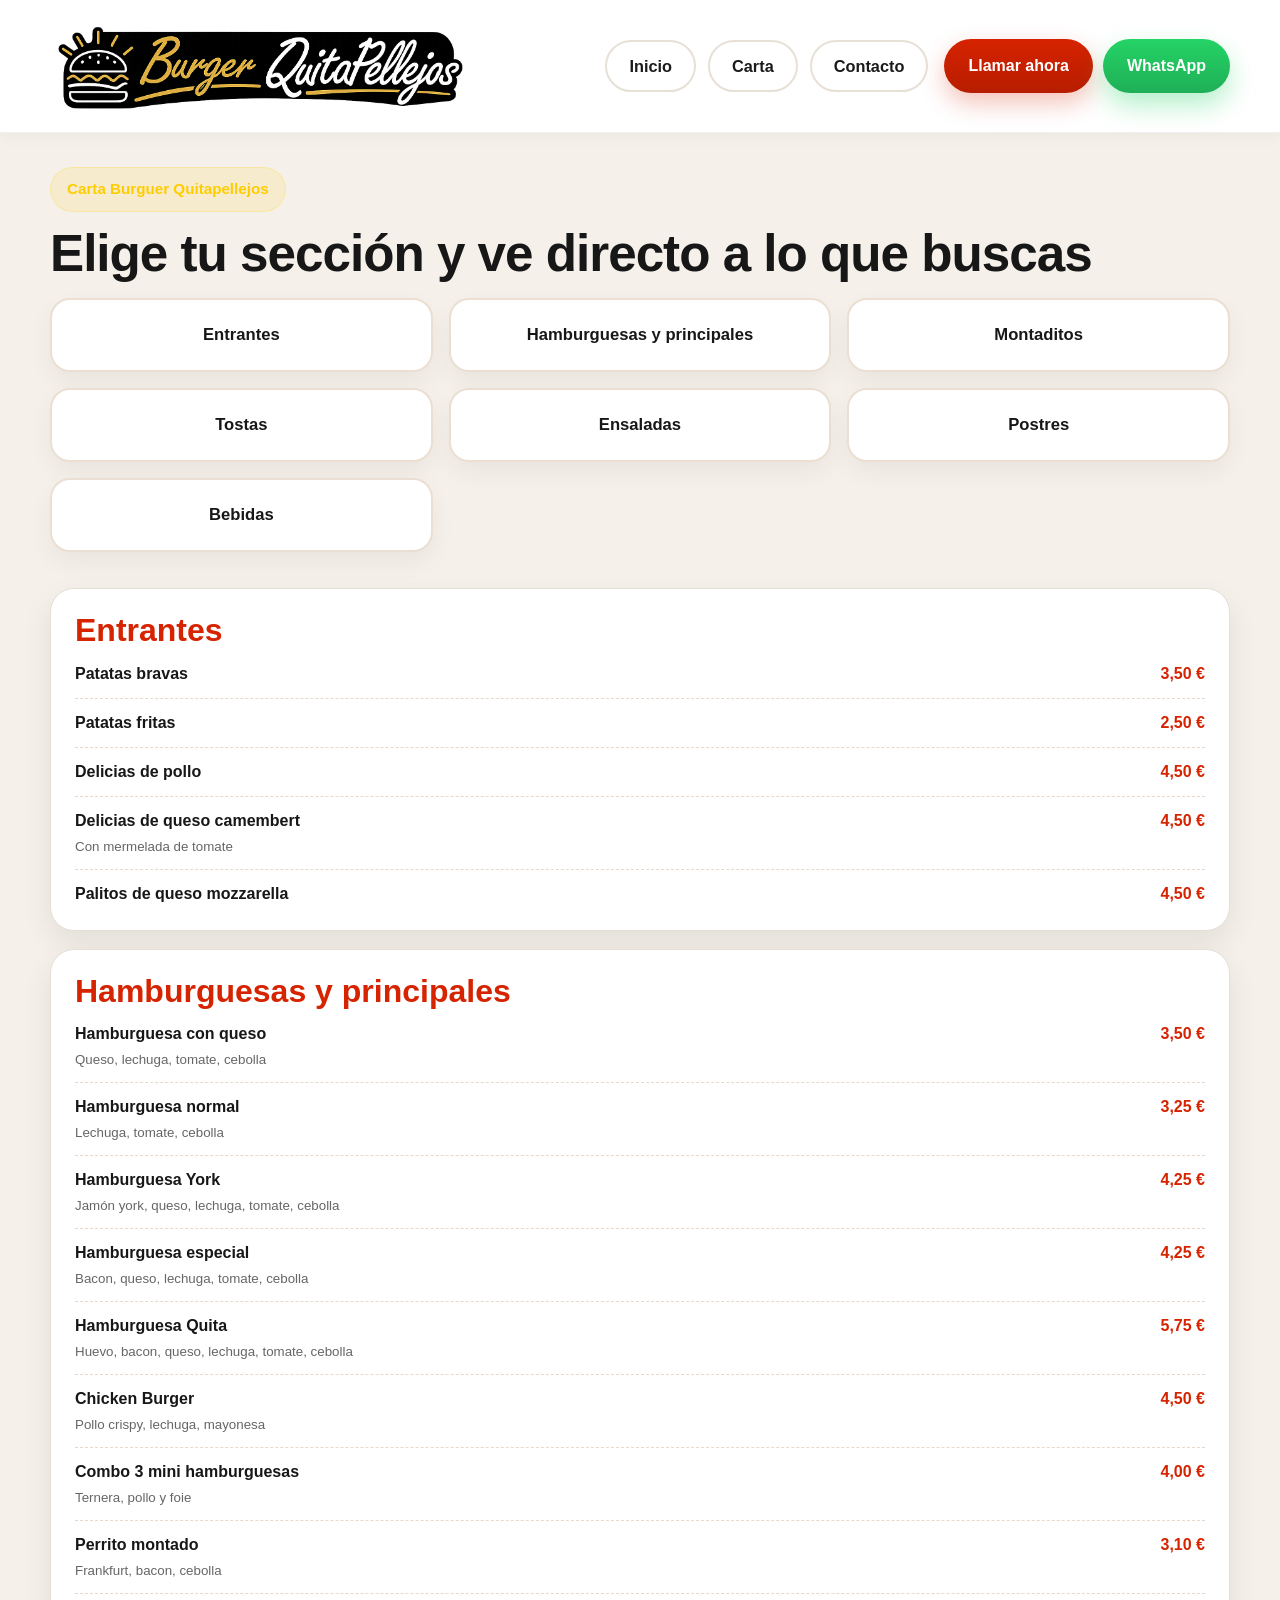
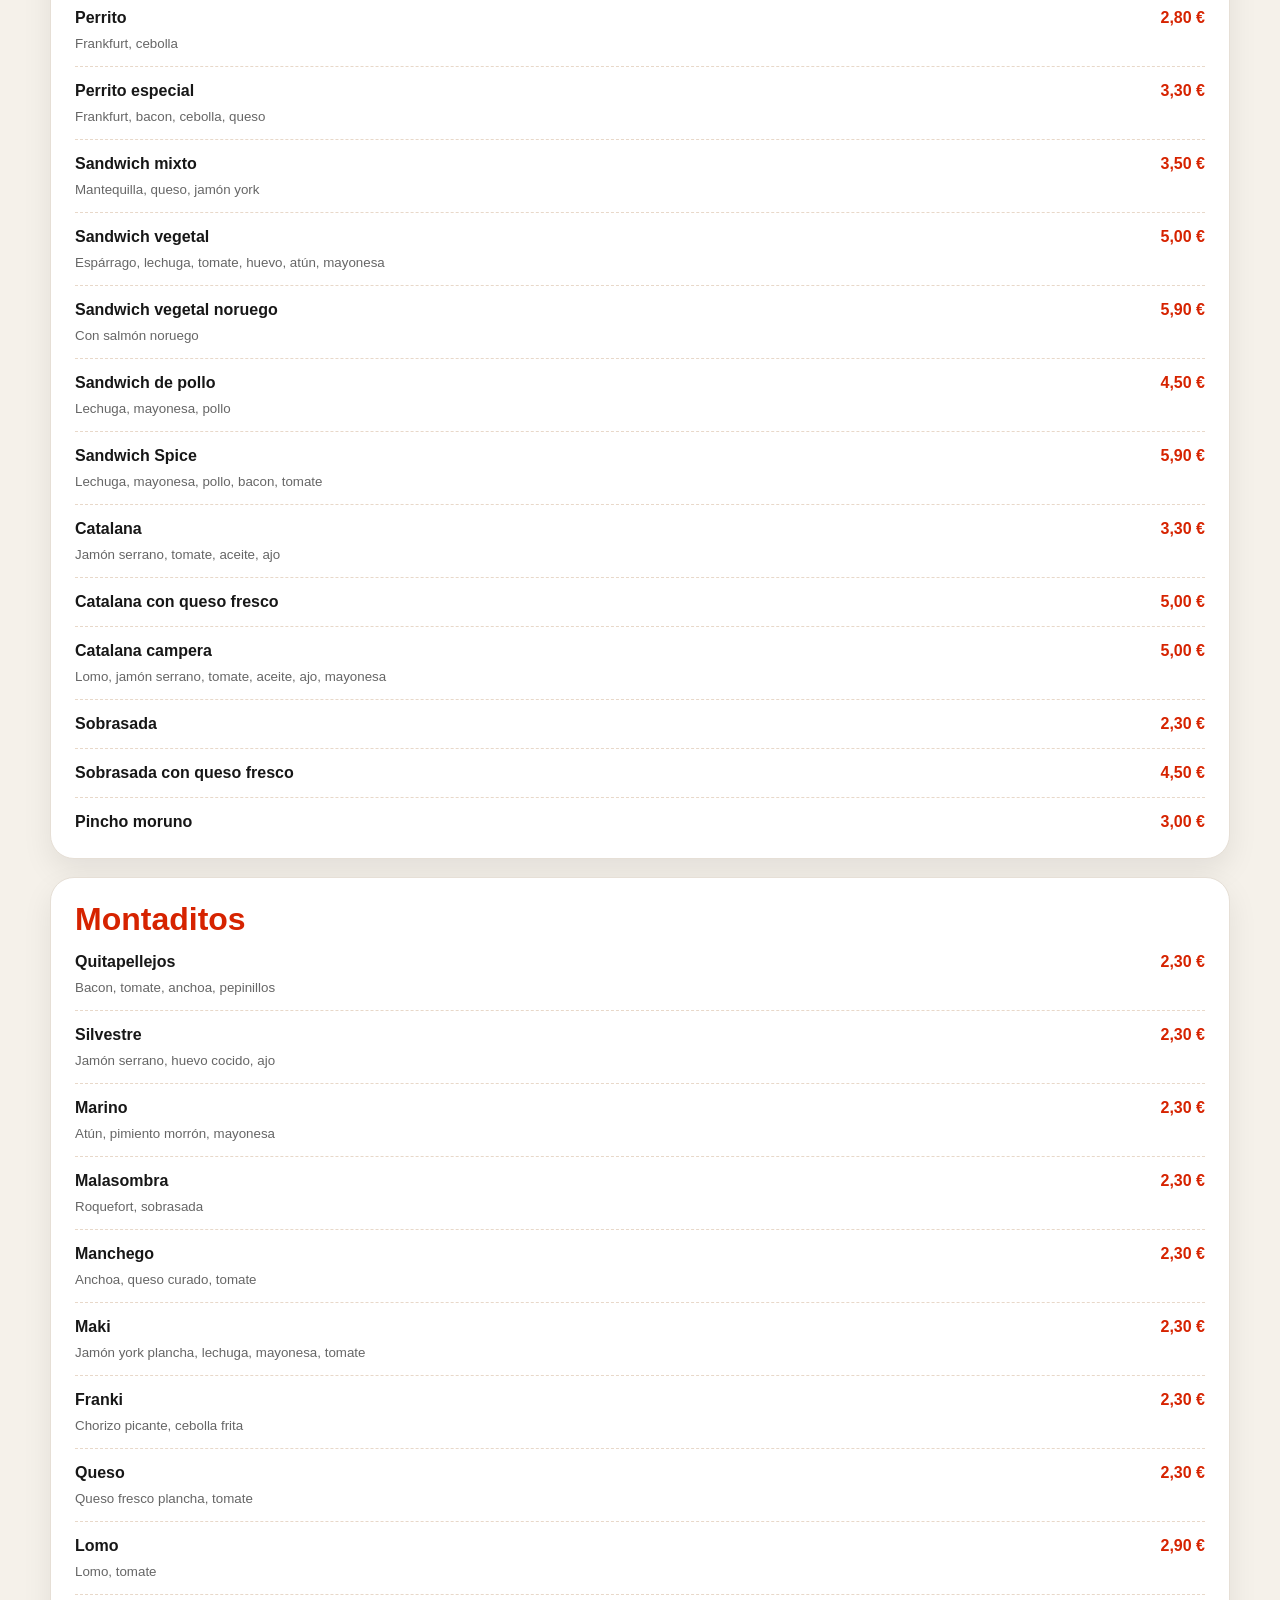
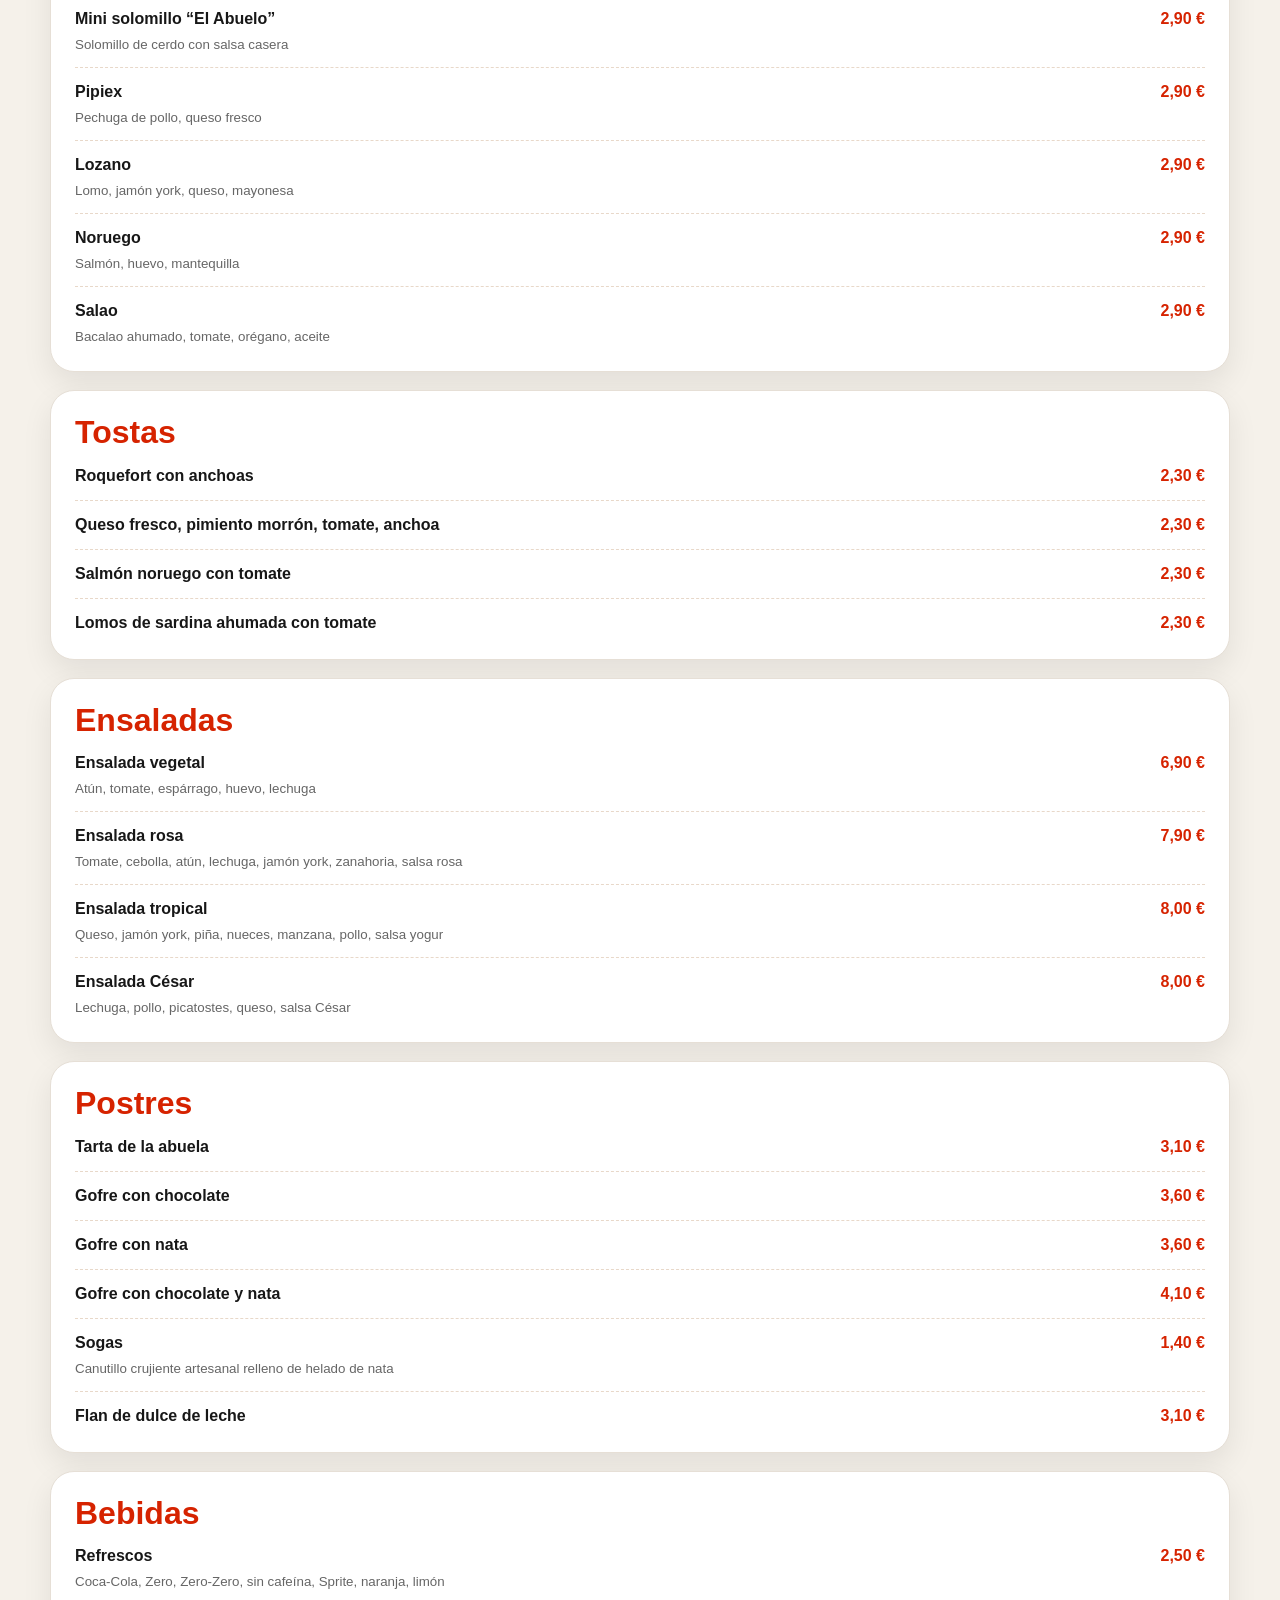
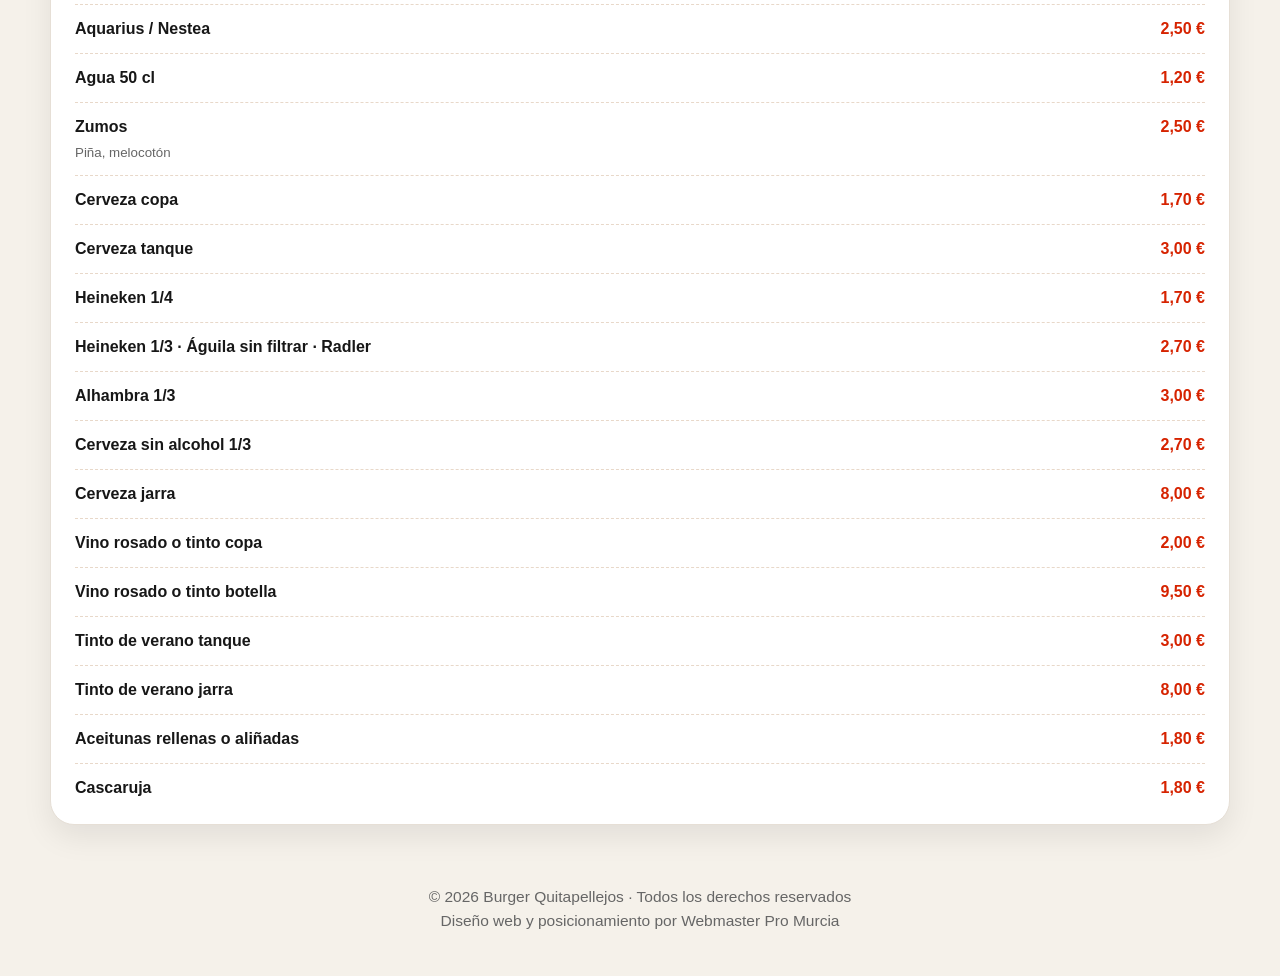
==== commit 9d60ac00: "Update carta.html" ====
--- a/carta.html
+++ b/carta.html
@@ -167,15 +167,12 @@
 
       </div>
     </section>
-<p>
-  © 2026 Burger Quitapellejos · Todos los derechos reservados<br>
-  <span style="font-size:0.9rem;">
-    Diseño web y posicionamiento por 
-    <a href="https://solucionesintegralesmurcia.github.io/webmasterpro/#inicio" target="_blank" rel="noopener" style="color:#d62300; font-weight:700;">
-      Webmaster Pro Murcia
-    </a>
-  </span>
-</p>
+<footer>
+  <div class="container footer-inner">
+    <p>© 2026 Burger Quitapellejos · Todos los derechos reservados</p>
+    <p>Diseño web y posicionamiento por <a href="https://solucionesintegralesmurcia.github.io/webmasterpro/#inicio" target="_blank" rel="noopener" class="footer-credit">Webmaster Pro Murcia</a></p>
+  </div>
+</footer>
   </main>
 
 </body>
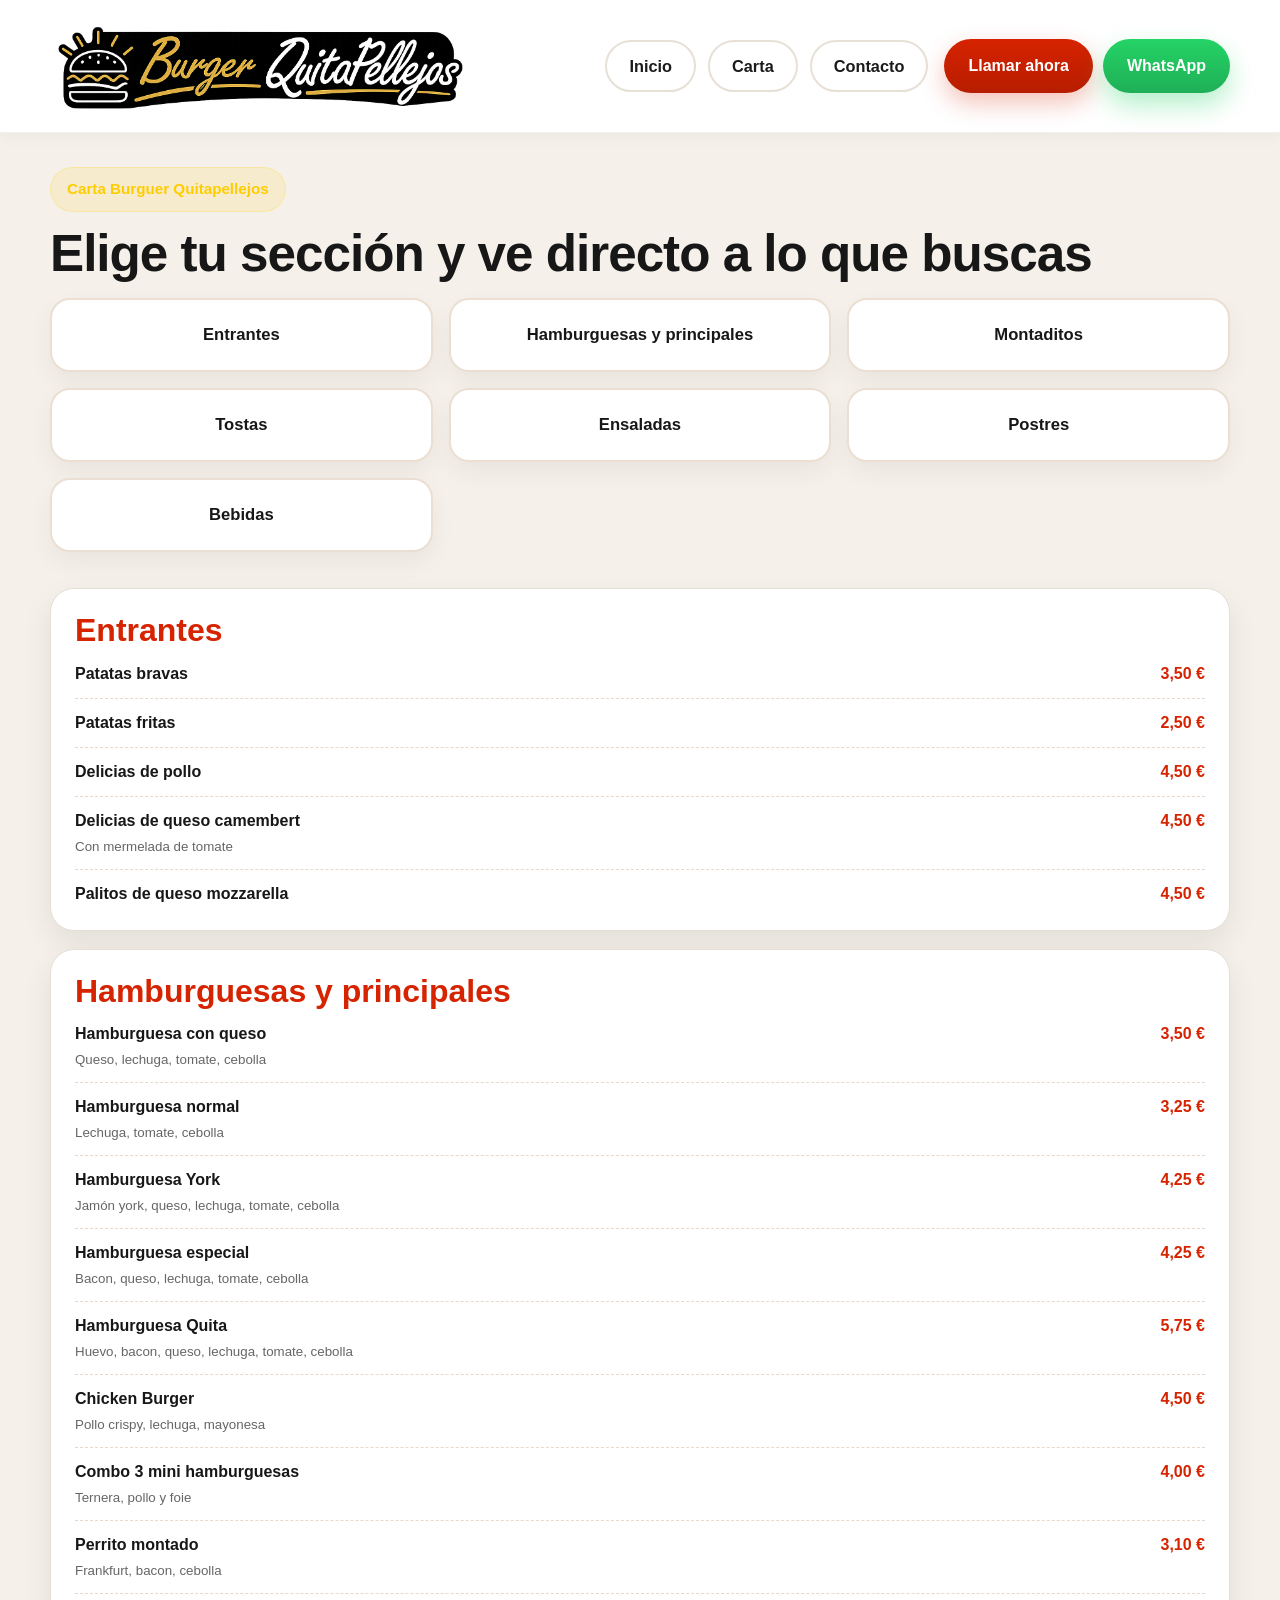
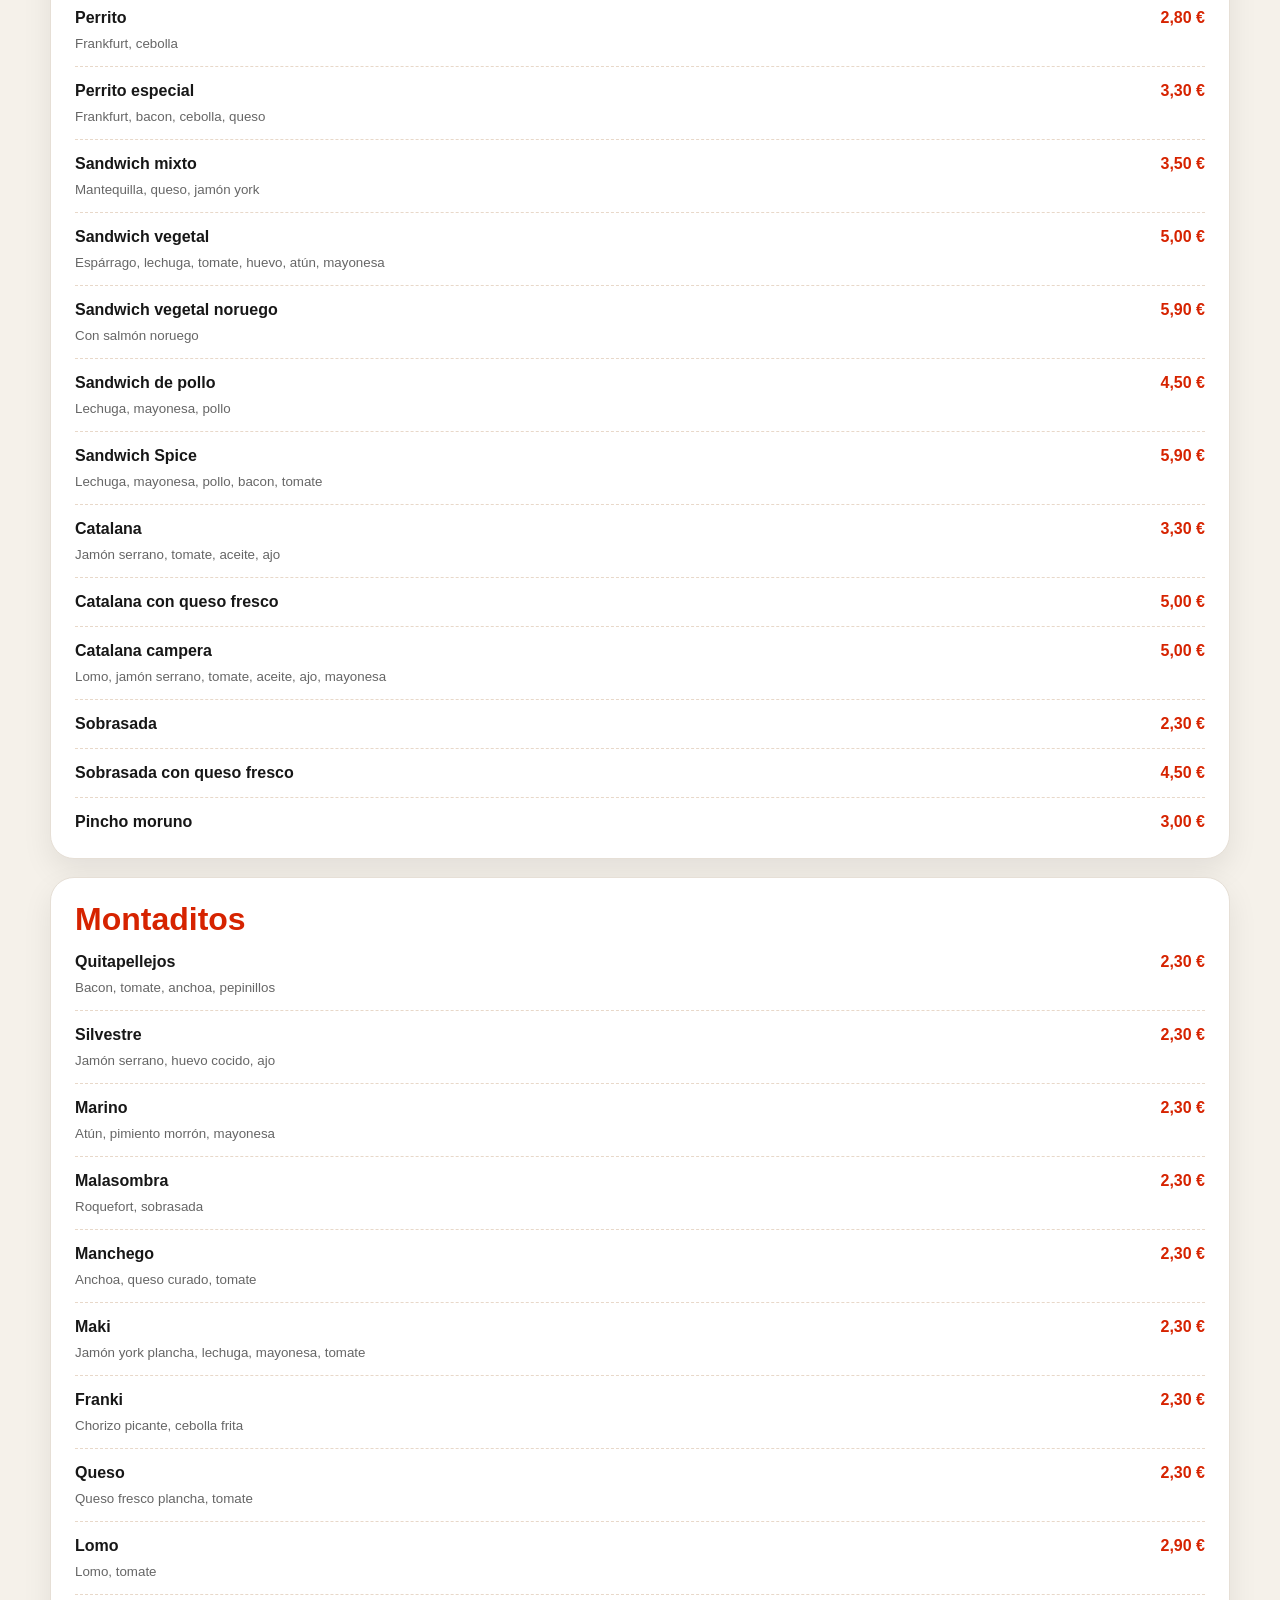
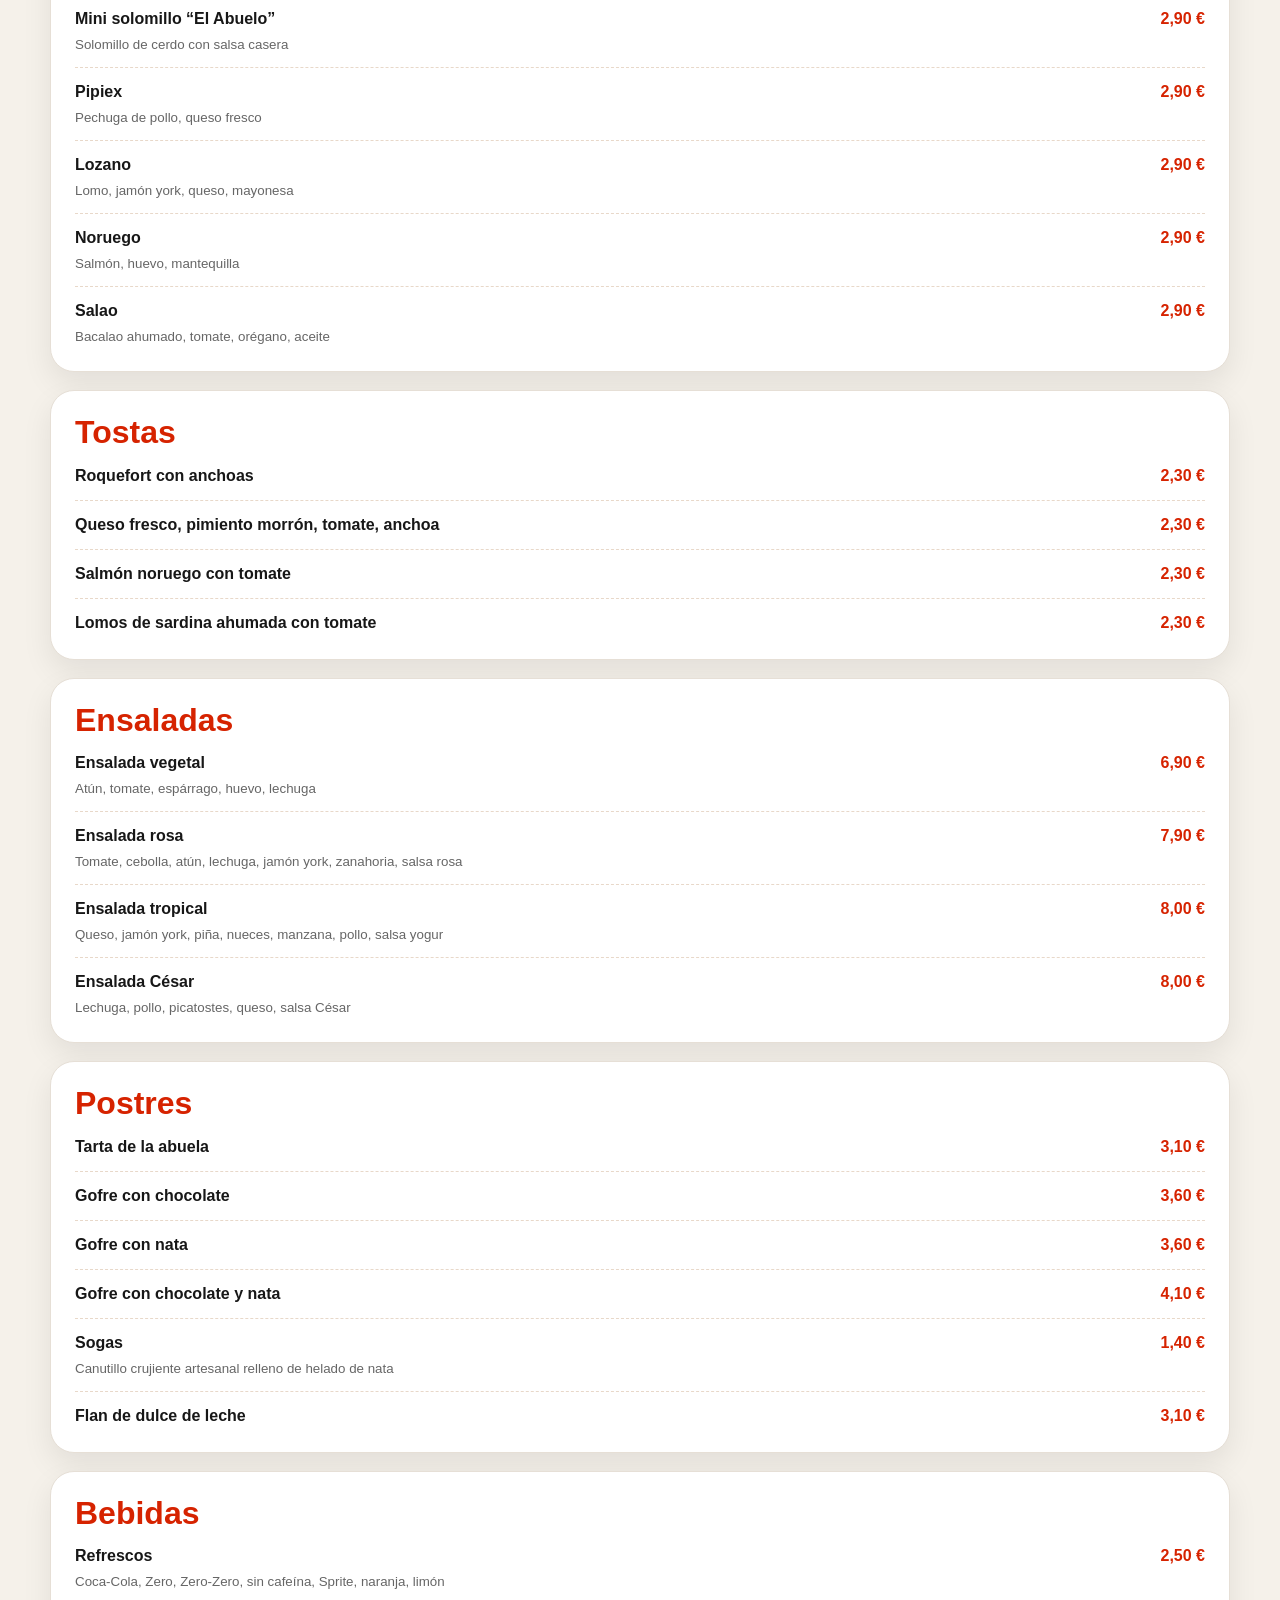
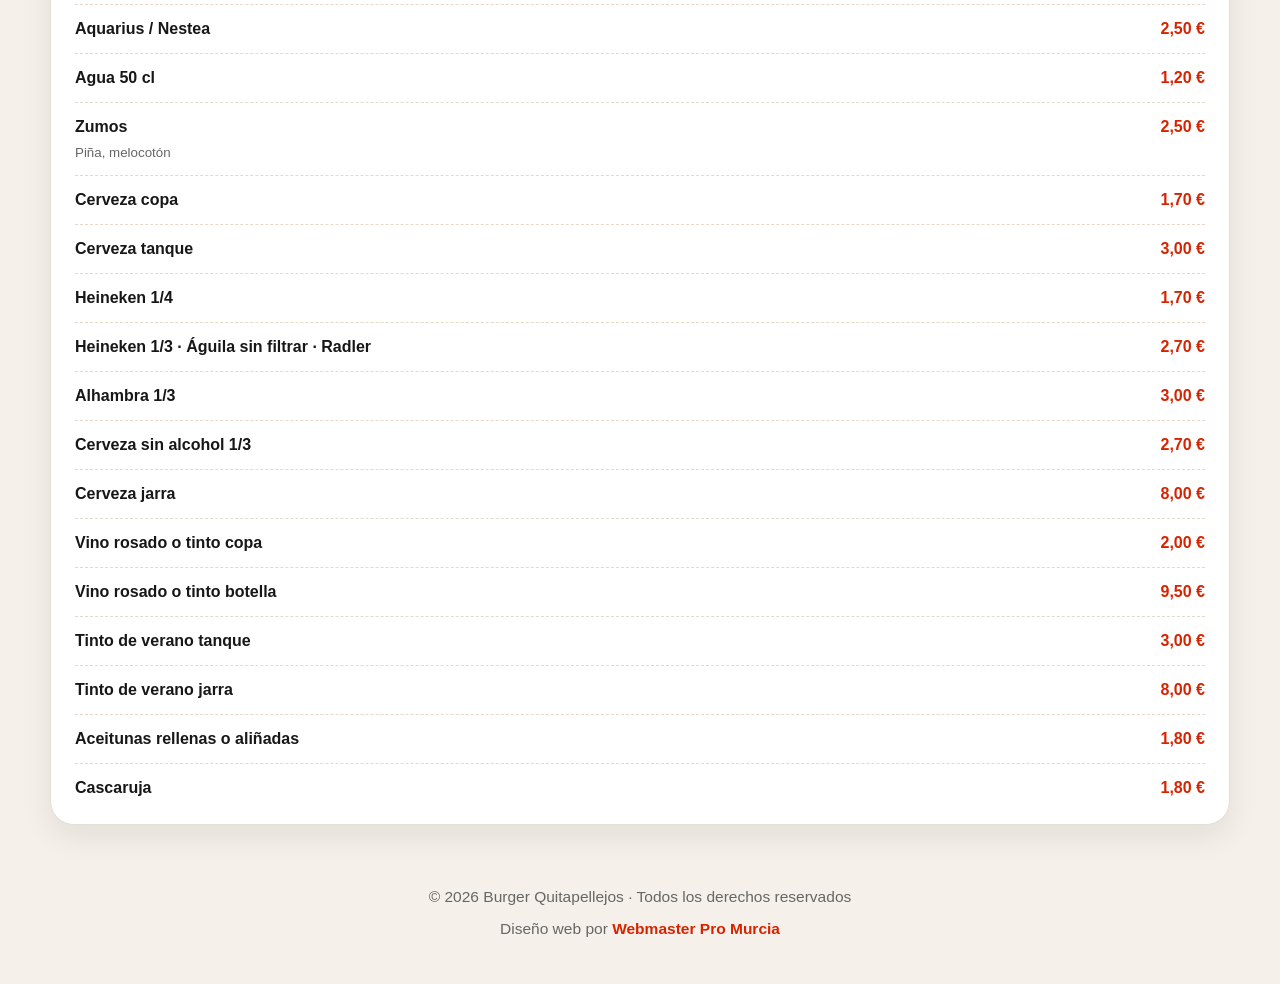
==== commit 58dd55a5: "Update carta.html" ====
--- a/carta.html
+++ b/carta.html
@@ -170,7 +170,7 @@
 <footer>
   <div class="container footer-inner">
     <p>© 2026 Burger Quitapellejos · Todos los derechos reservados</p>
-    <p>Diseño web y posicionamiento por <a href="https://solucionesintegralesmurcia.github.io/webmasterpro/#inicio" target="_blank" rel="noopener" class="footer-credit">Webmaster Pro Murcia</a></p>
+    <p>Diseño web por <a href="https://solucionesintegralesmurcia.github.io/webmasterpro/#inicio" target="_blank" rel="noopener" class="footer-credit">Webmaster Pro Murcia</a></p>
   </div>
 </footer>
   </main>
--- a/style.css
+++ b/style.css
@@ -609,6 +609,27 @@
   font-size:.97rem;
 }
 
+.footer-inner{
+  display:flex;
+  flex-direction:column;
+  align-items:center;
+  justify-content:center;
+  gap:8px;
+  text-align:center;
+}
+
+.footer-inner p{
+  margin:0;
+  line-height:1.5;
+  width:100%;
+}
+
+.footer-credit{
+  color:var(--primary);
+  font-weight:800;
+  text-decoration:none;
+}
+
 /* TABLET */
 @media (max-width:980px){
   .hero-grid,
@@ -658,7 +679,13 @@
     border-bottom: none !important;
     backdrop-filter: none !important;
     background: #fff !important;
-  }
+ .footer-inner{
+  gap:6px;
+}
+
+.footer-inner p{
+  font-size:.95rem;
+} }
 
   .topbar-inner{
     display:flex;
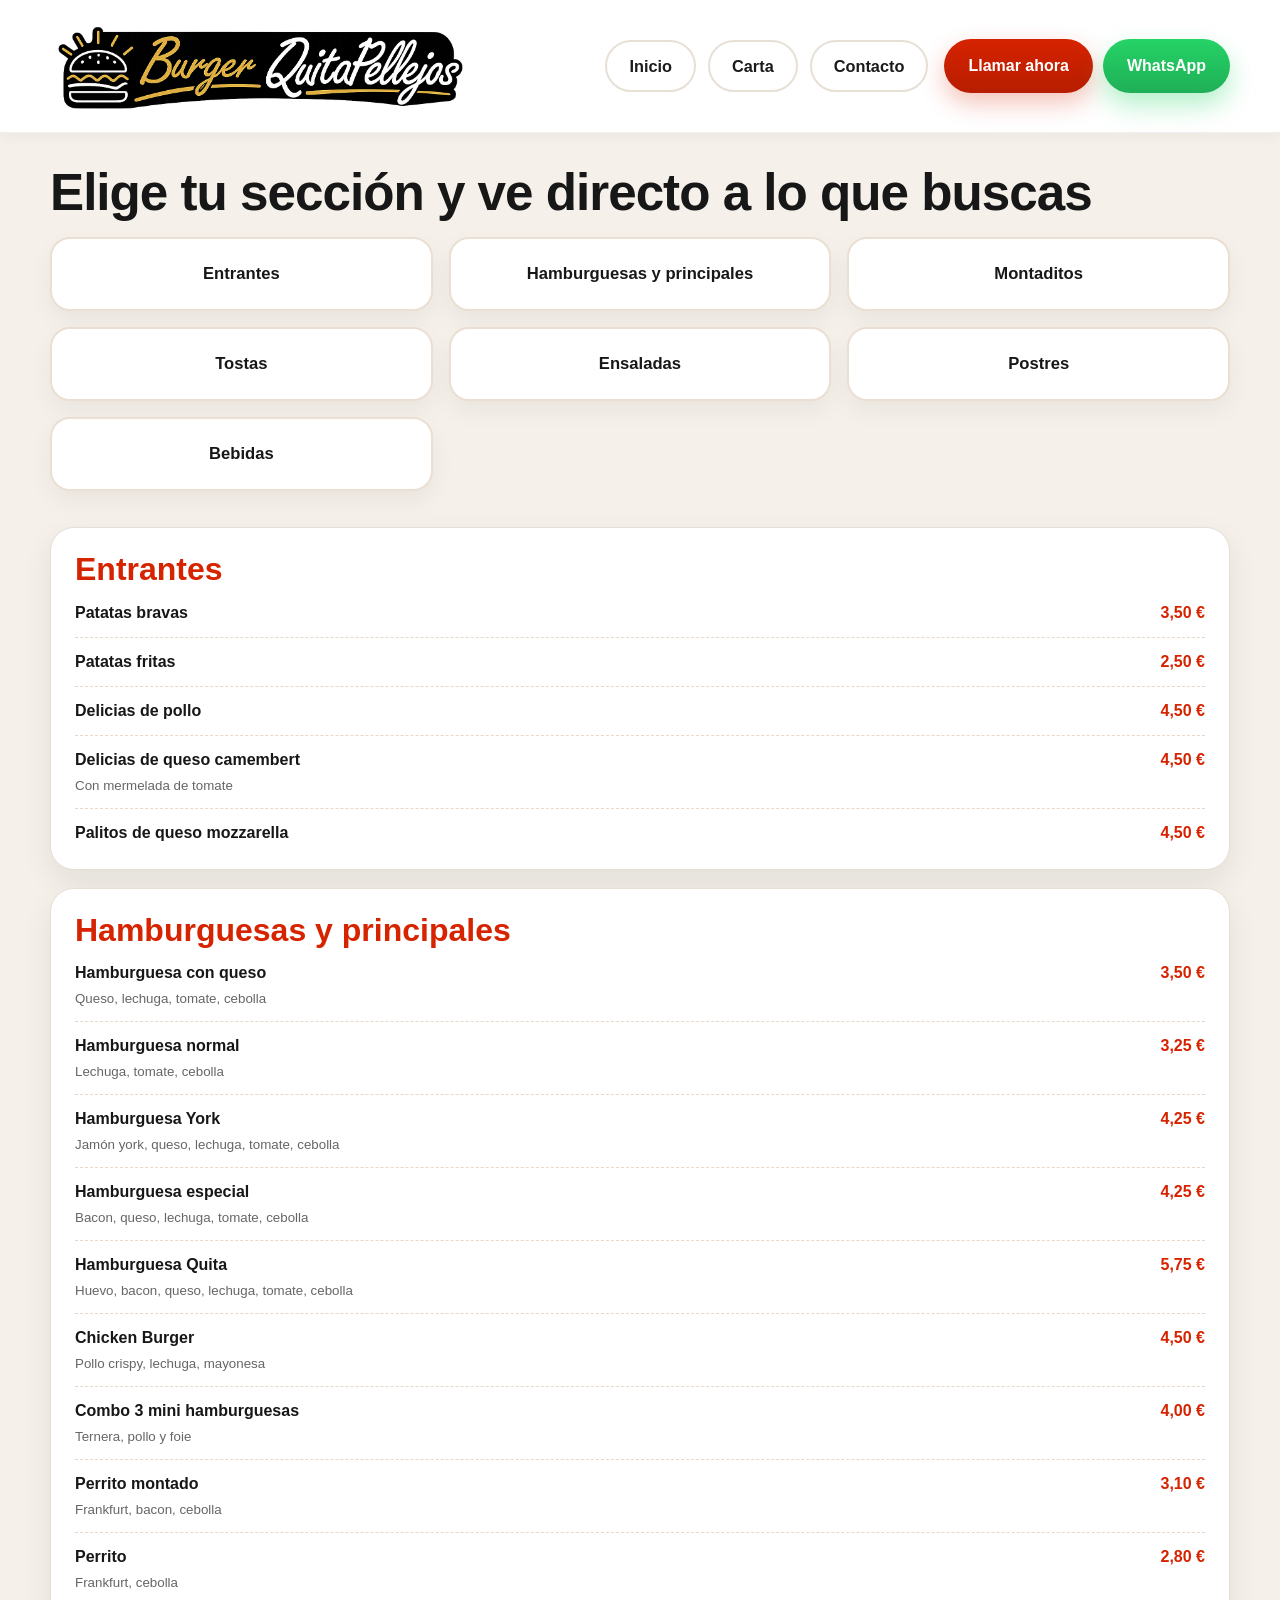
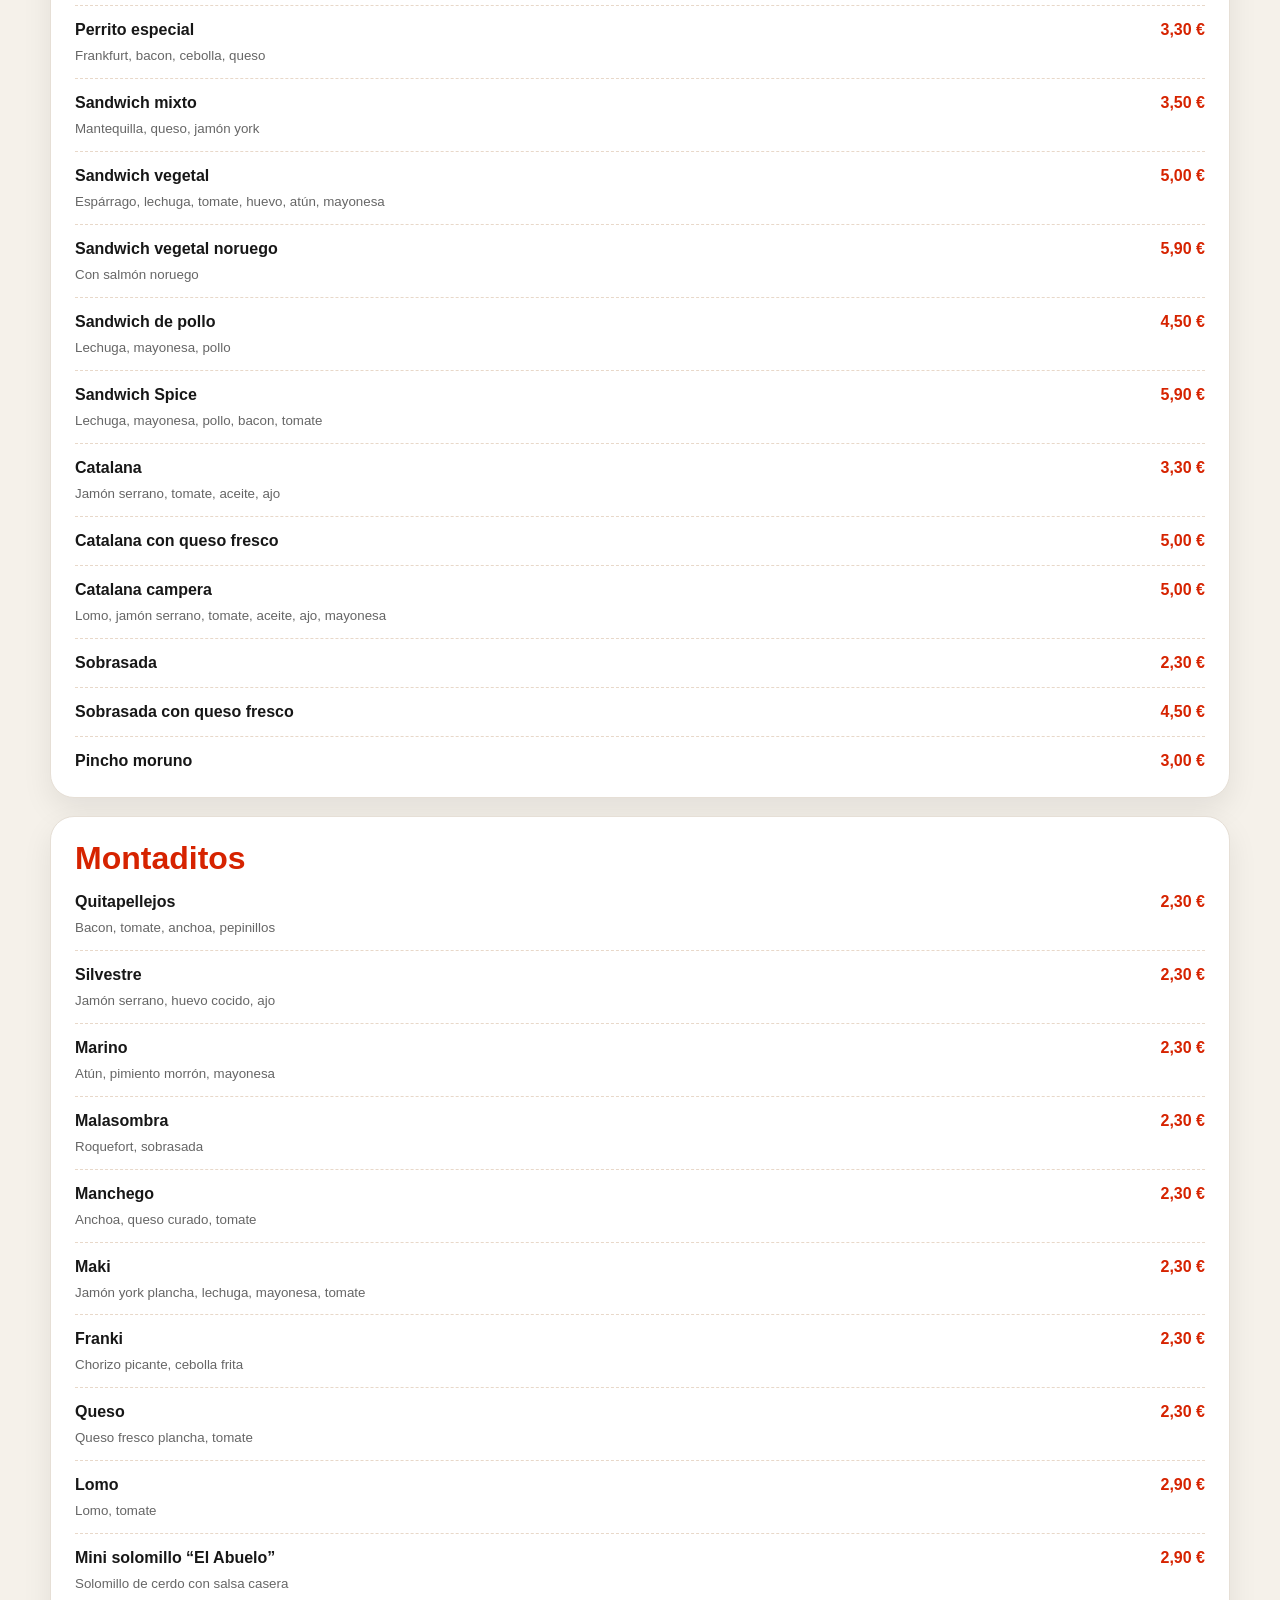
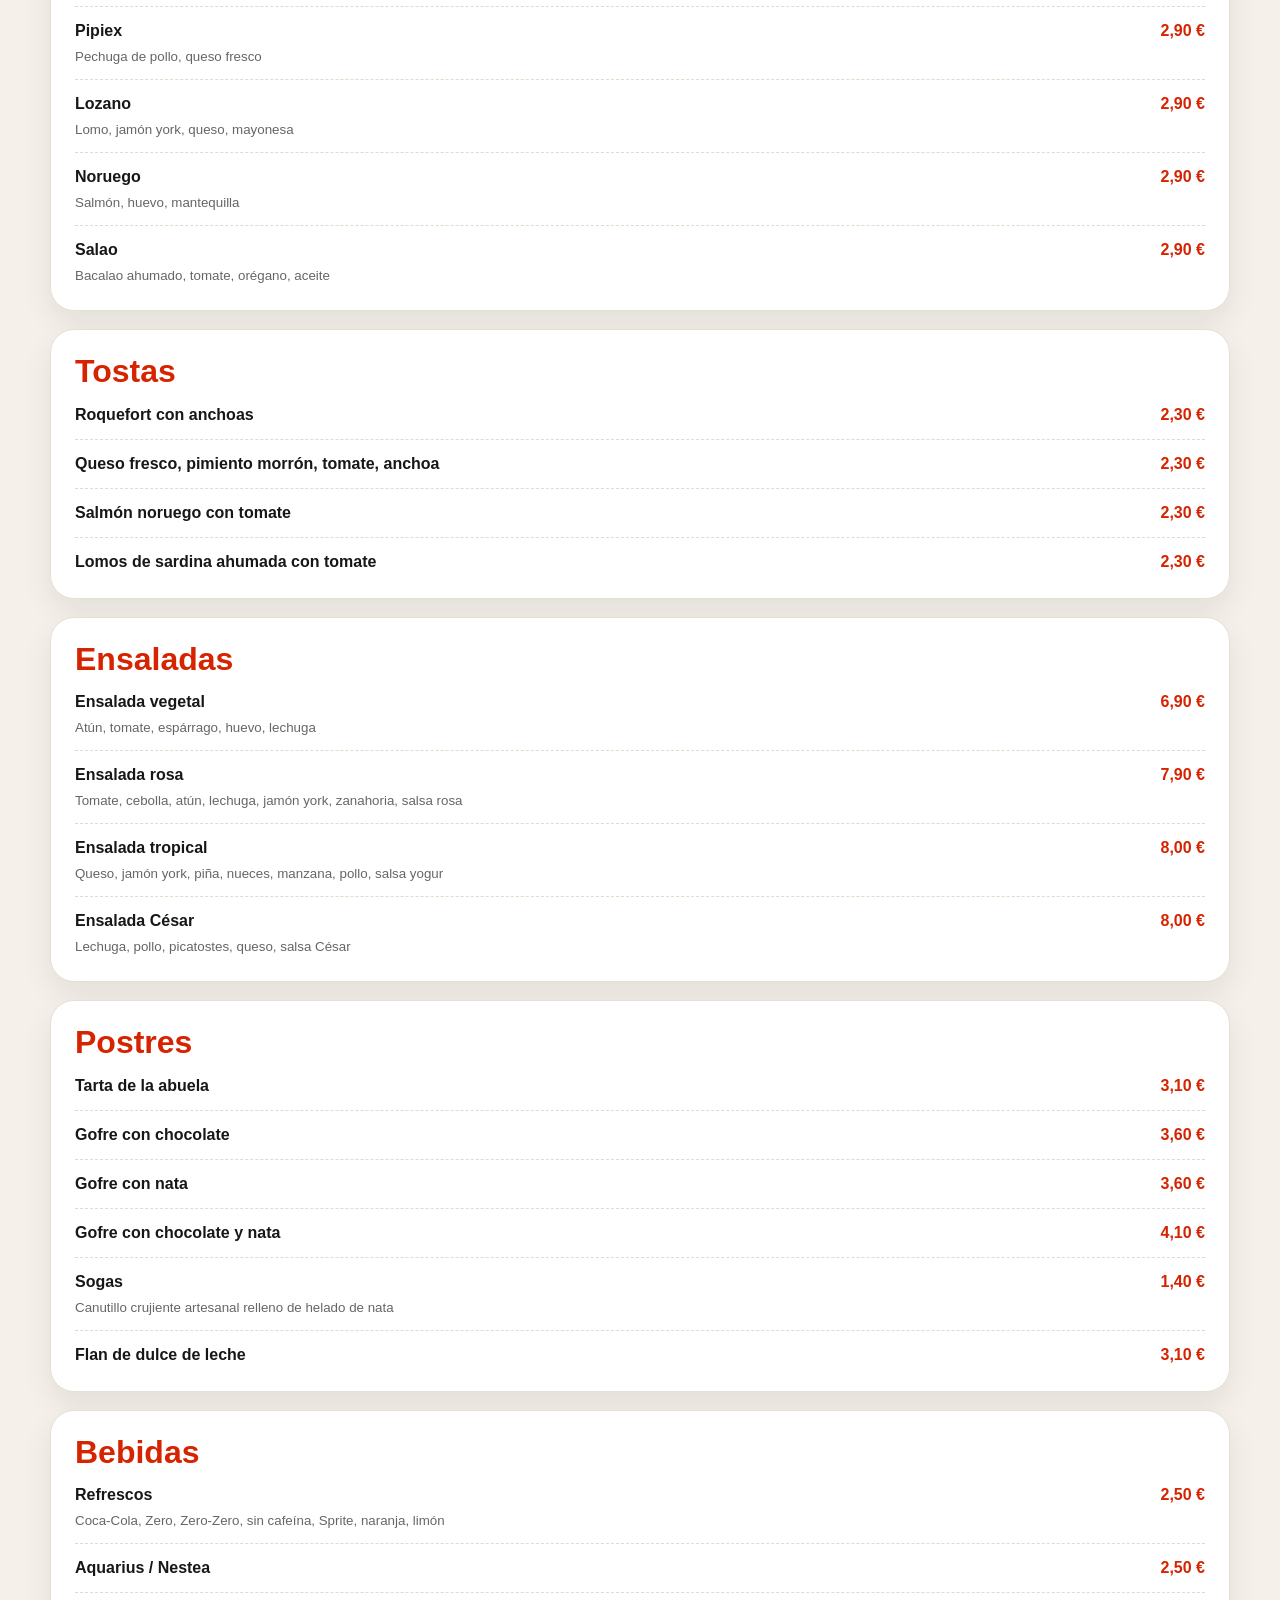
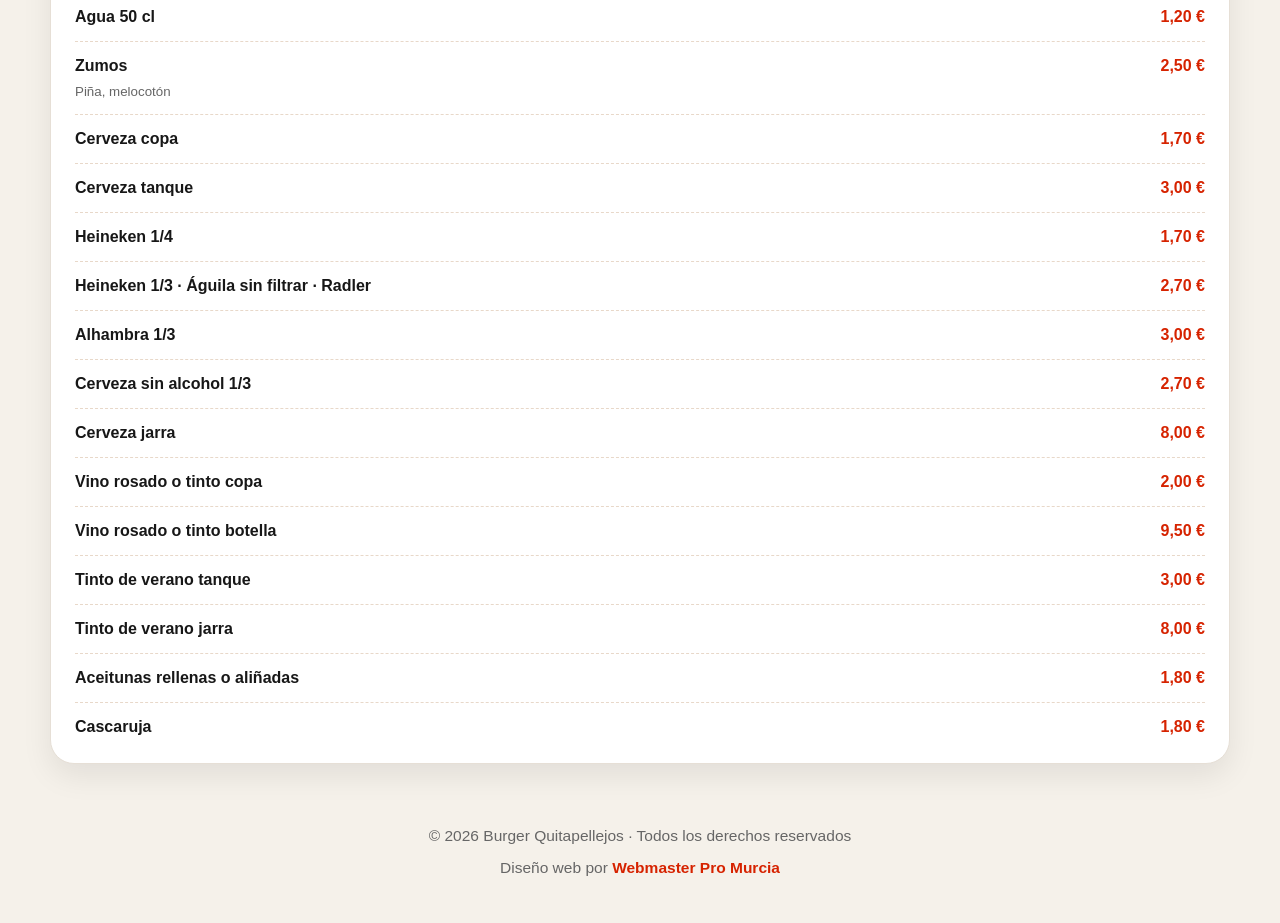
==== commit 878a9bee: "Update carta.html" ====
--- a/carta.html
+++ b/carta.html
@@ -34,7 +34,6 @@
   <main id="menu-carta">
     <section class="menu-hero">
       <div class="container">
-        <span class="eyebrow menu-eyebrow">Carta Burguer Quitapellejos </span>
         <h1 class="menu-title">Elige tu sección y ve directo a lo que buscas</h1>
 
         <div class="category-grid category-grid-menu">
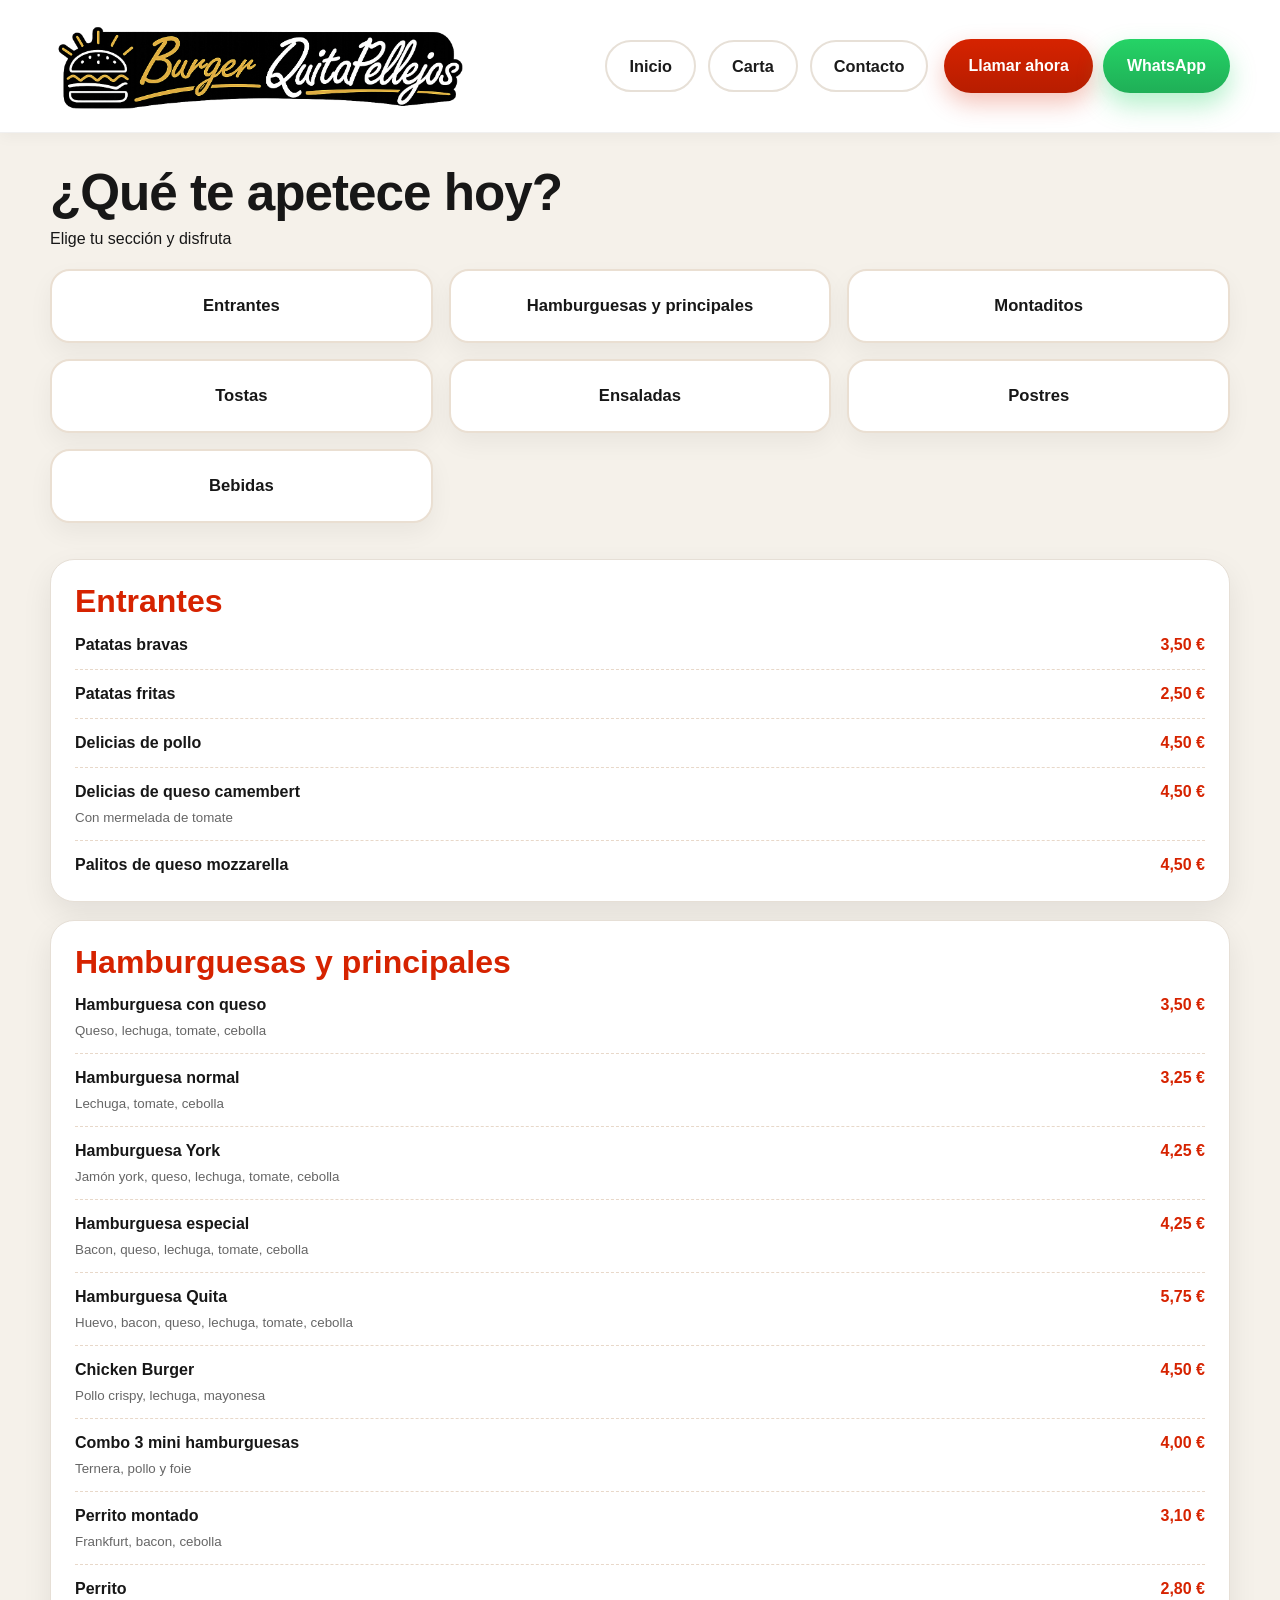
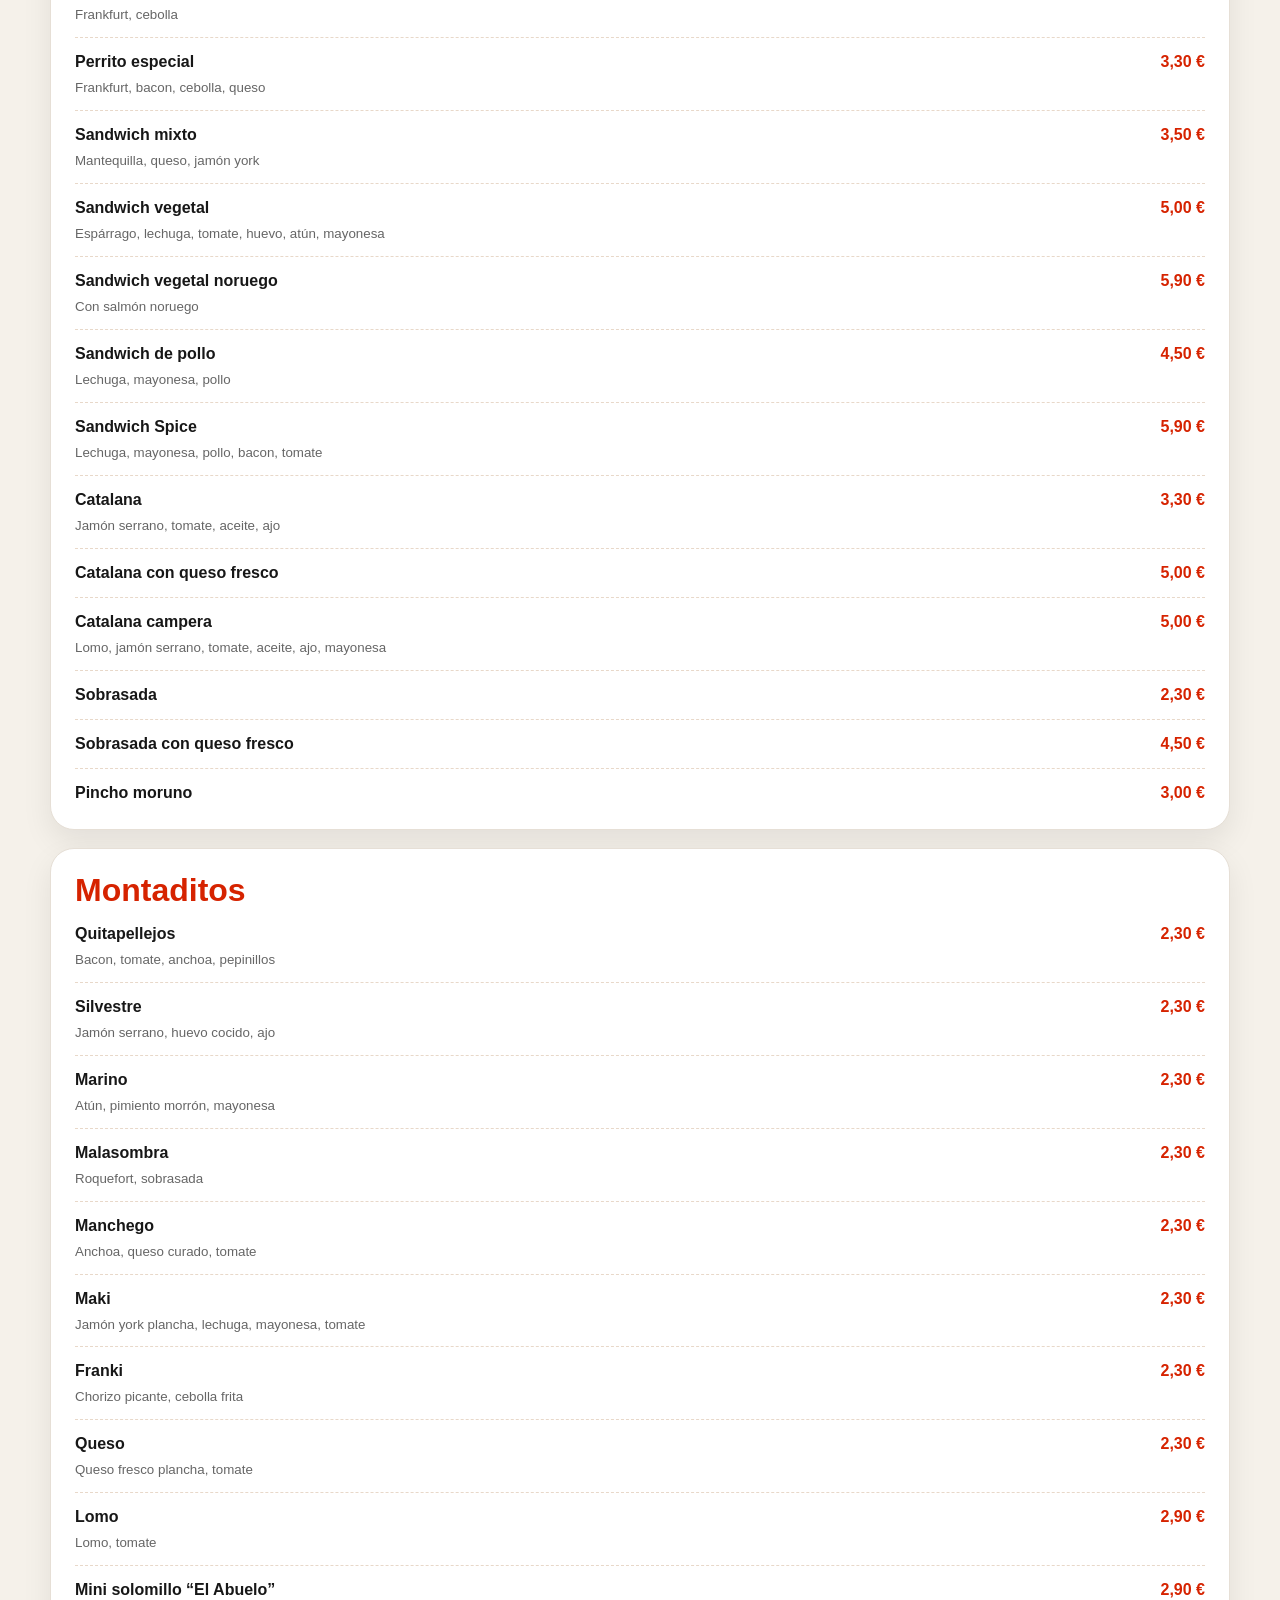
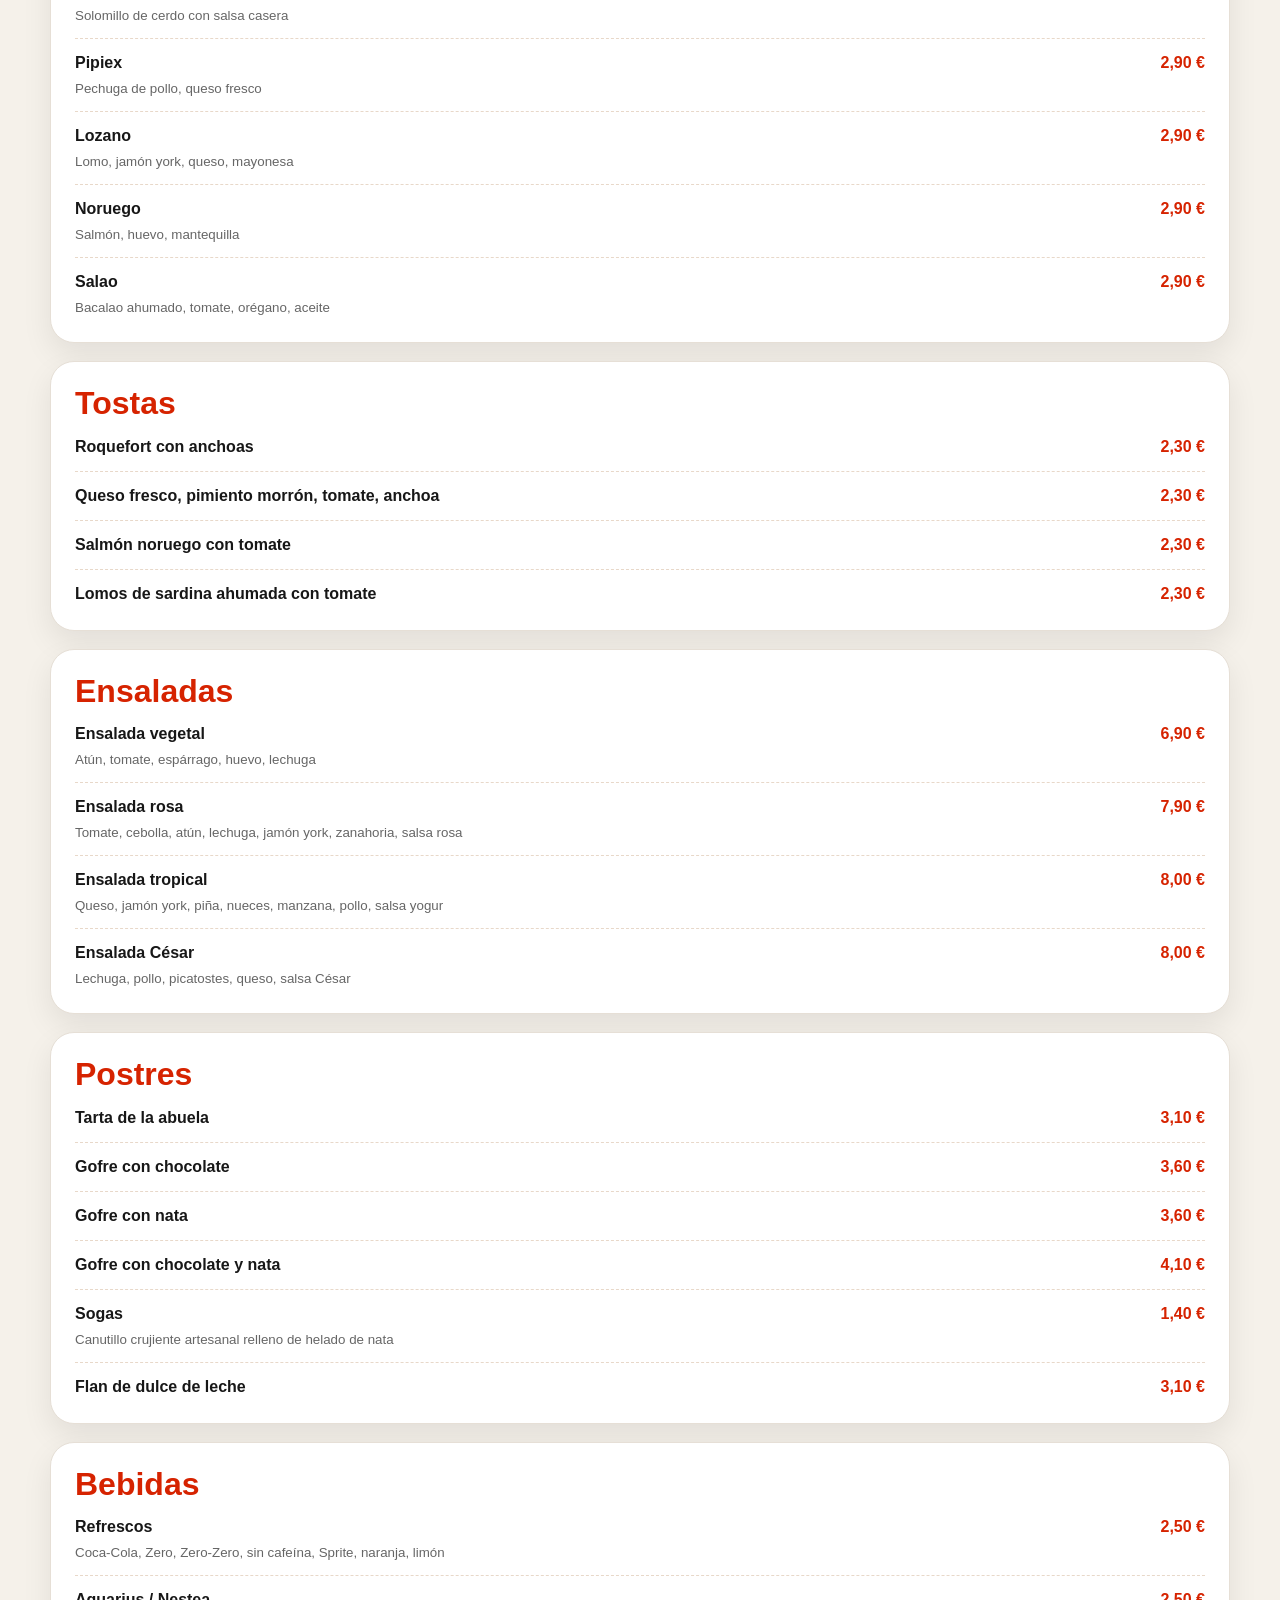
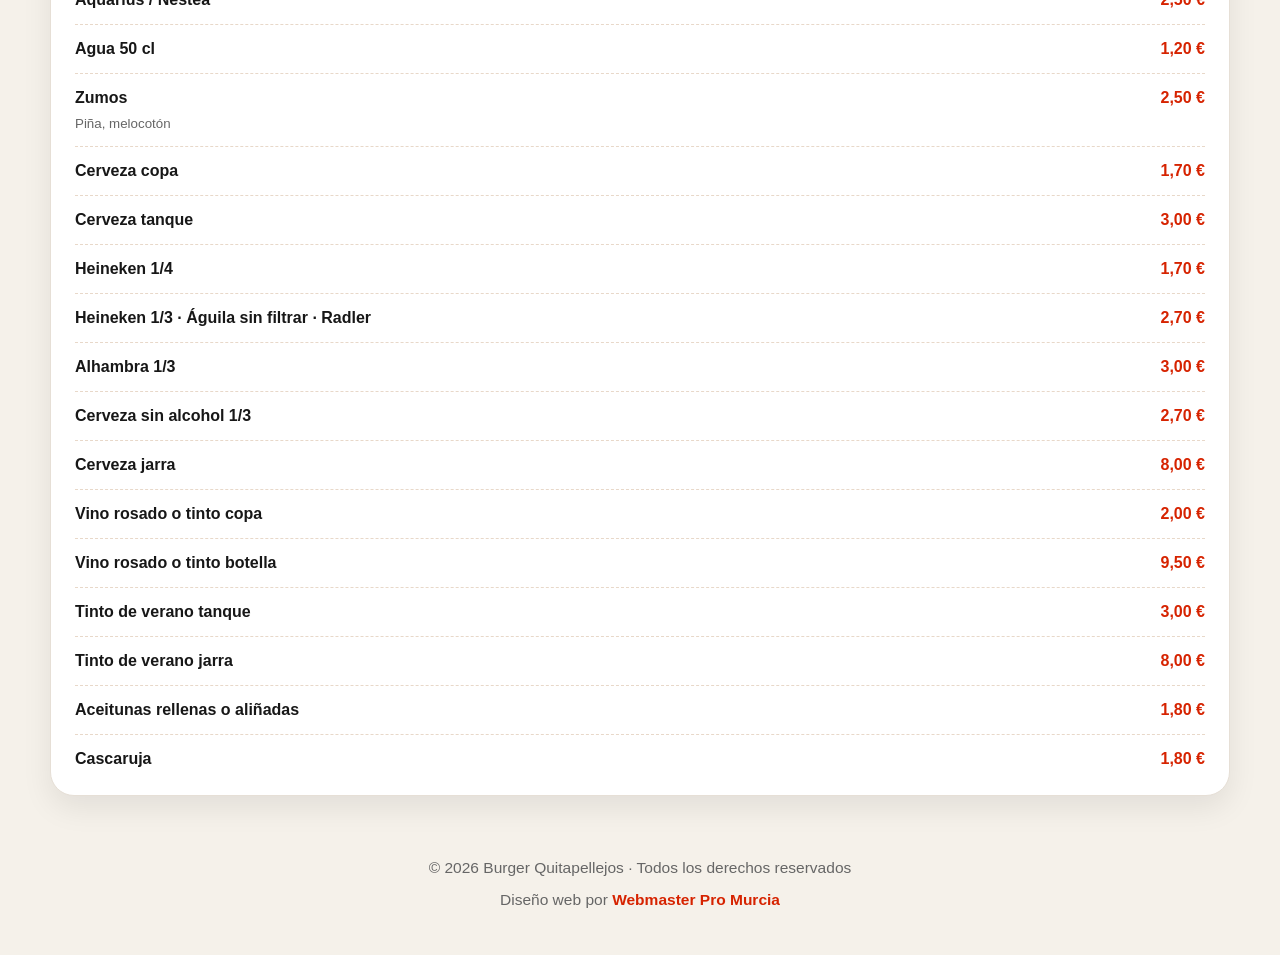
==== commit eade672b: "Update carta.html" ====
--- a/carta.html
+++ b/carta.html
@@ -34,7 +34,8 @@
   <main id="menu-carta">
     <section class="menu-hero">
       <div class="container">
-        <h1 class="menu-title">Elige tu sección y ve directo a lo que buscas</h1>
+        <h1 class="menu-title">¿Qué te apetece hoy?</h1>
+<p class="menu-sub">Elige tu sección y disfruta</p>
 
         <div class="category-grid category-grid-menu">
           <a class="category-card" href="#entrantes">Entrantes</a>
--- a/style.css
+++ b/style.css
@@ -253,11 +253,13 @@
   position:relative;
   z-index:2;
   max-width:720px;
+  margin:0 auto;
+  text-align:center;
 }
 
 .eyebrow{
   display:inline-block;
-  margin-bottom:14px;
+  margin:0 auto 14px;
   padding:10px 16px;
   border-radius:999px;
   background:rgba(255,204,0,.12);
@@ -294,7 +296,8 @@
   font-size:1.08rem;
   color:rgba(255,255,255,.86);
   max-width:58ch;
-  margin-bottom:20px;
+  margin:0 auto 20px;
+  text-align:center;
 }
 
 .hero p strong{
@@ -305,9 +308,12 @@
   display:flex;
   flex-wrap:wrap;
   gap:14px;
-  margin:26px 0 22px;
-}
-
+  margin:26px auto 22px;
+  justify-content:center;
+}
+.hero-actions .btn{
+  min-width:220px;
+}
 /* PANEL */
 .panel{
   overflow:hidden;
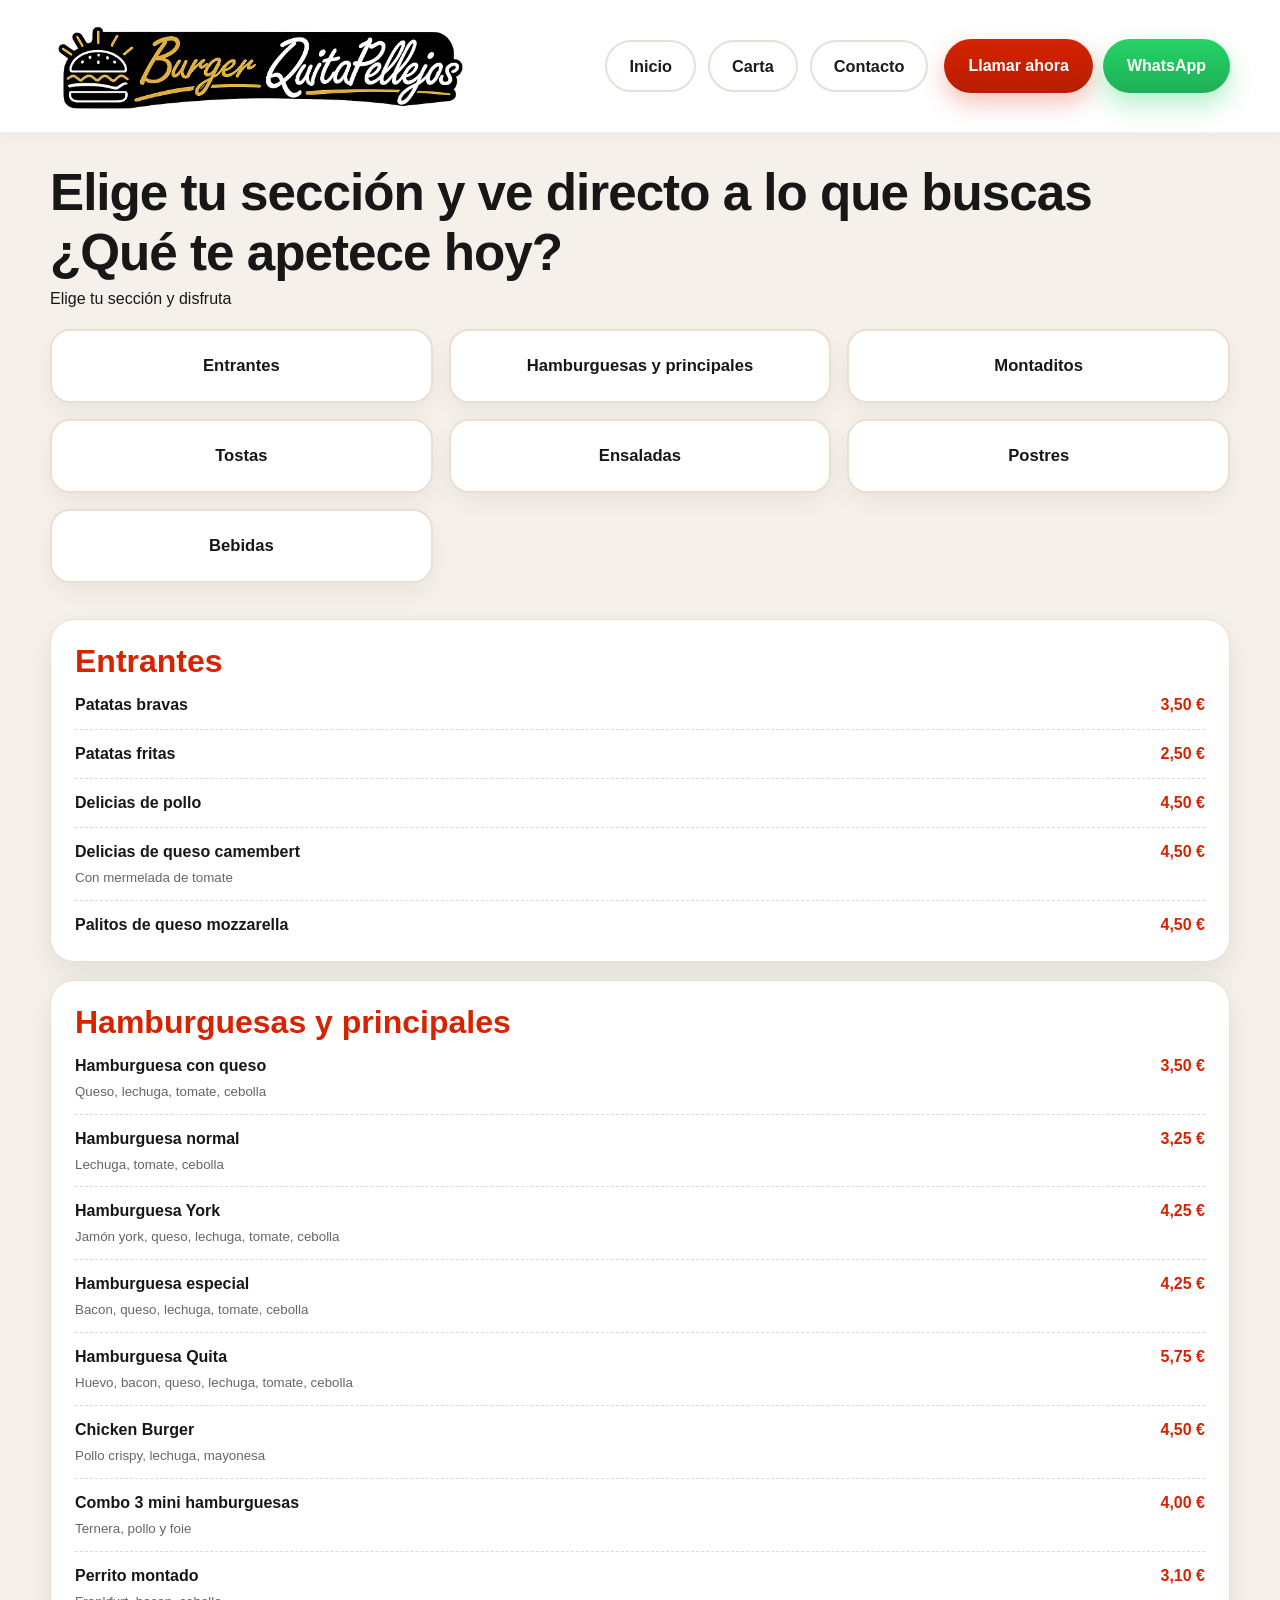
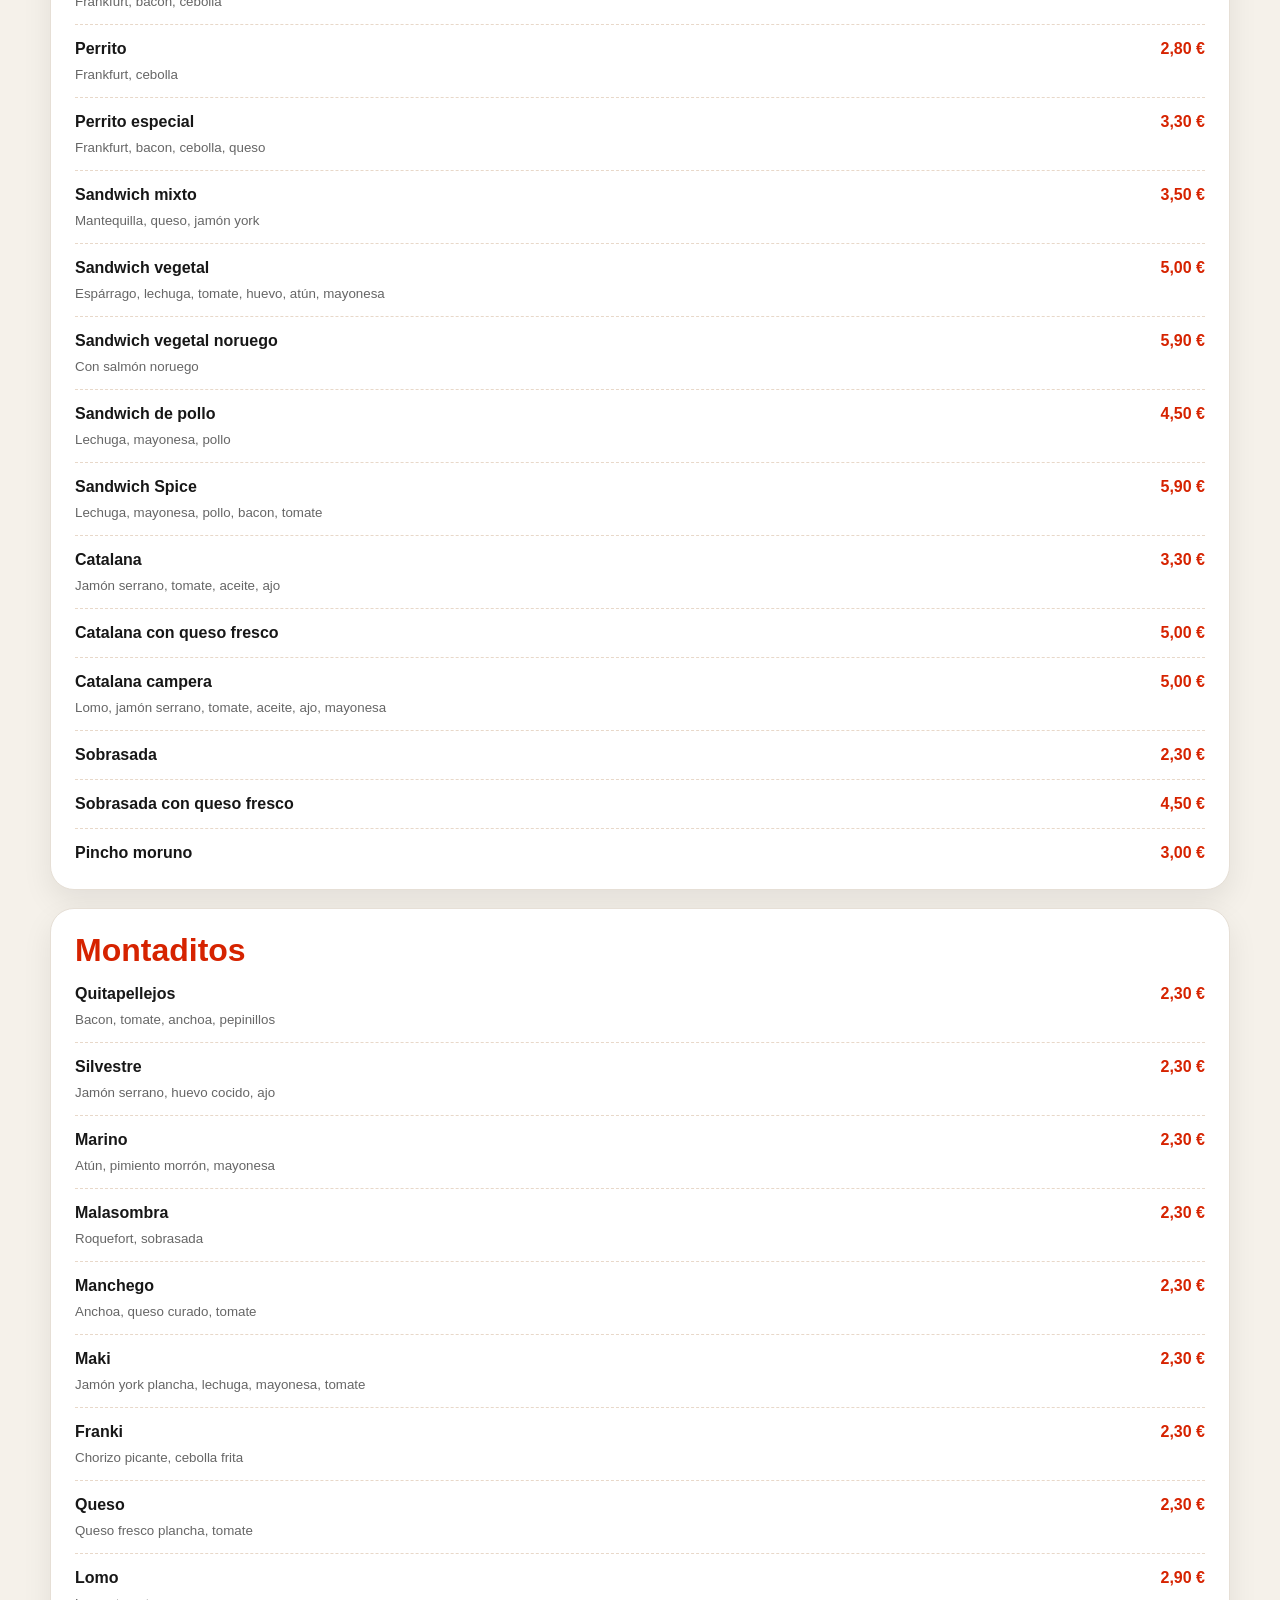
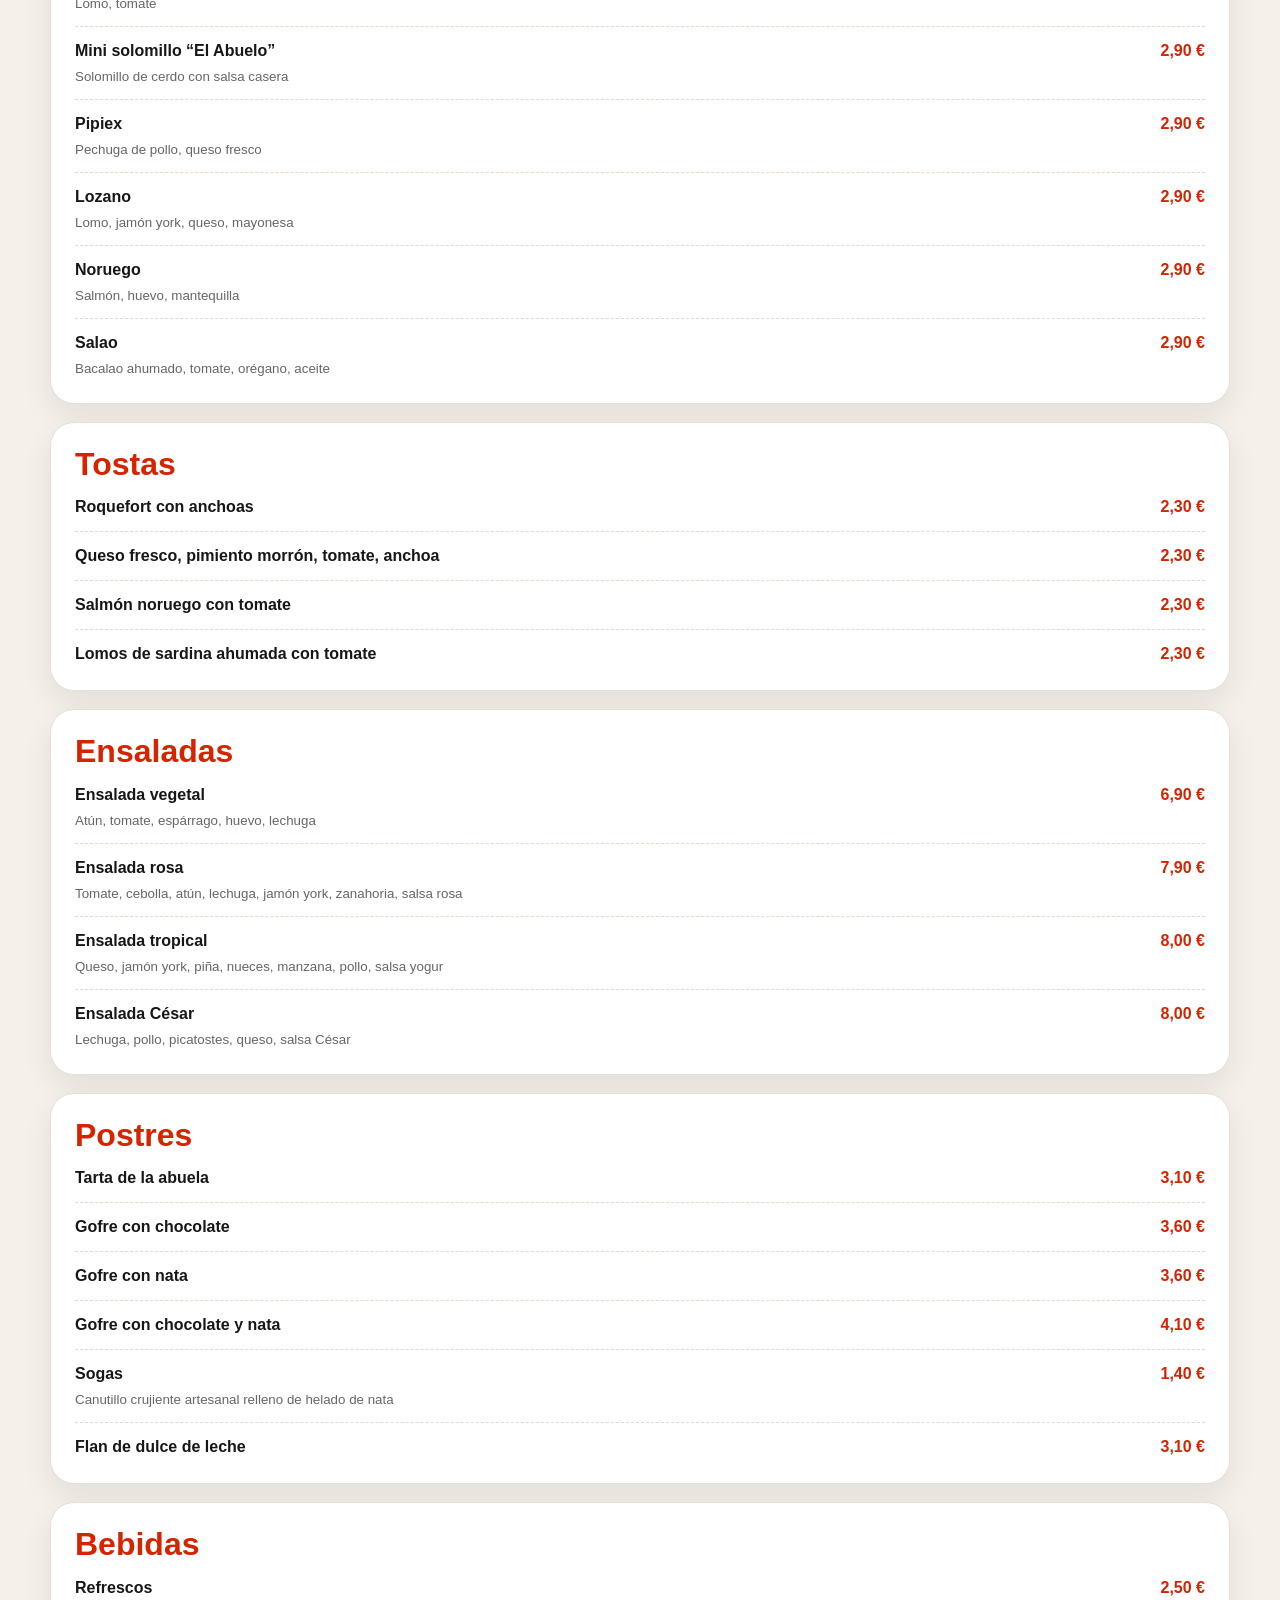
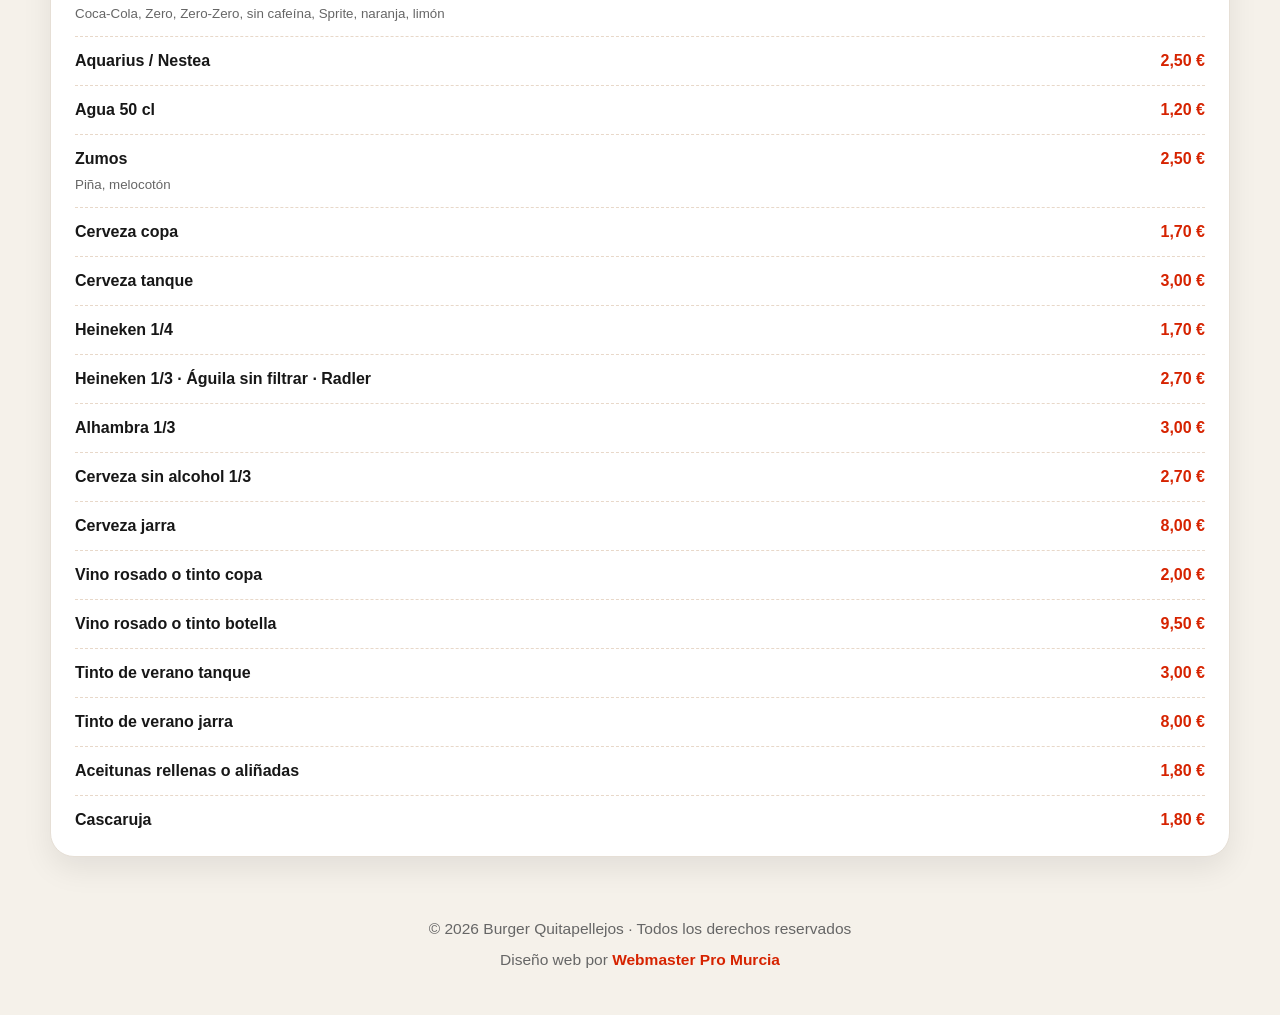
==== commit 31f1f092: "Update carta.html" ====
--- a/carta.html
+++ b/carta.html
@@ -34,6 +34,7 @@
   <main id="menu-carta">
     <section class="menu-hero">
       <div class="container">
+        <h1 class="menu-title">Elige tu sección y ve directo a lo que buscas</h1>
         <h1 class="menu-title">¿Qué te apetece hoy?</h1>
 <p class="menu-sub">Elige tu sección y disfruta</p>
 
--- a/style.css
+++ b/style.css
@@ -259,6 +259,7 @@
 
 .eyebrow{
   display:inline-block;
+  margin-bottom:14px;
   margin:0 auto 14px;
   padding:10px 16px;
   border-radius:999px;
@@ -296,6 +297,7 @@
   font-size:1.08rem;
   color:rgba(255,255,255,.86);
   max-width:58ch;
+  margin-bottom:20px;
   margin:0 auto 20px;
   text-align:center;
 }
@@ -308,12 +310,14 @@
   display:flex;
   flex-wrap:wrap;
   gap:14px;
+  margin:26px 0 22px;
   margin:26px auto 22px;
   justify-content:center;
 }
 .hero-actions .btn{
   min-width:220px;
 }
+
 /* PANEL */
 .panel{
   overflow:hidden;
